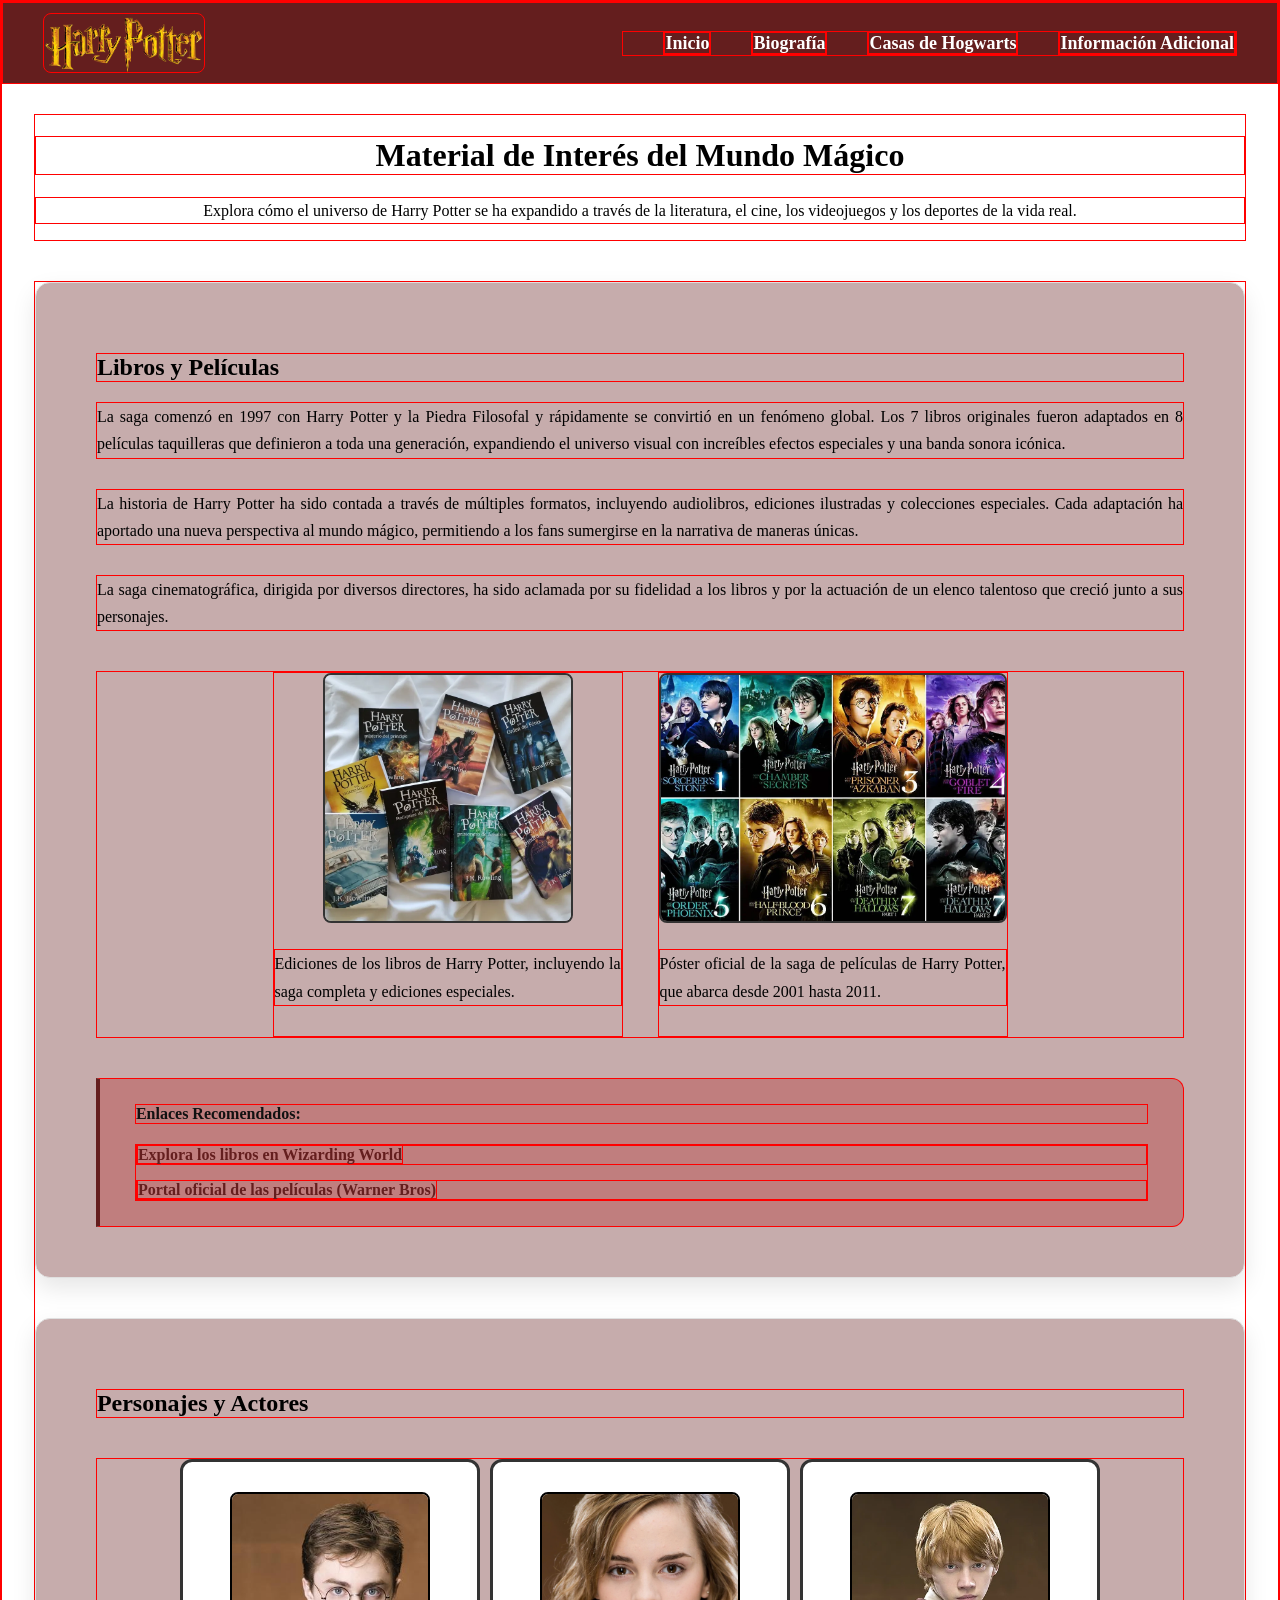
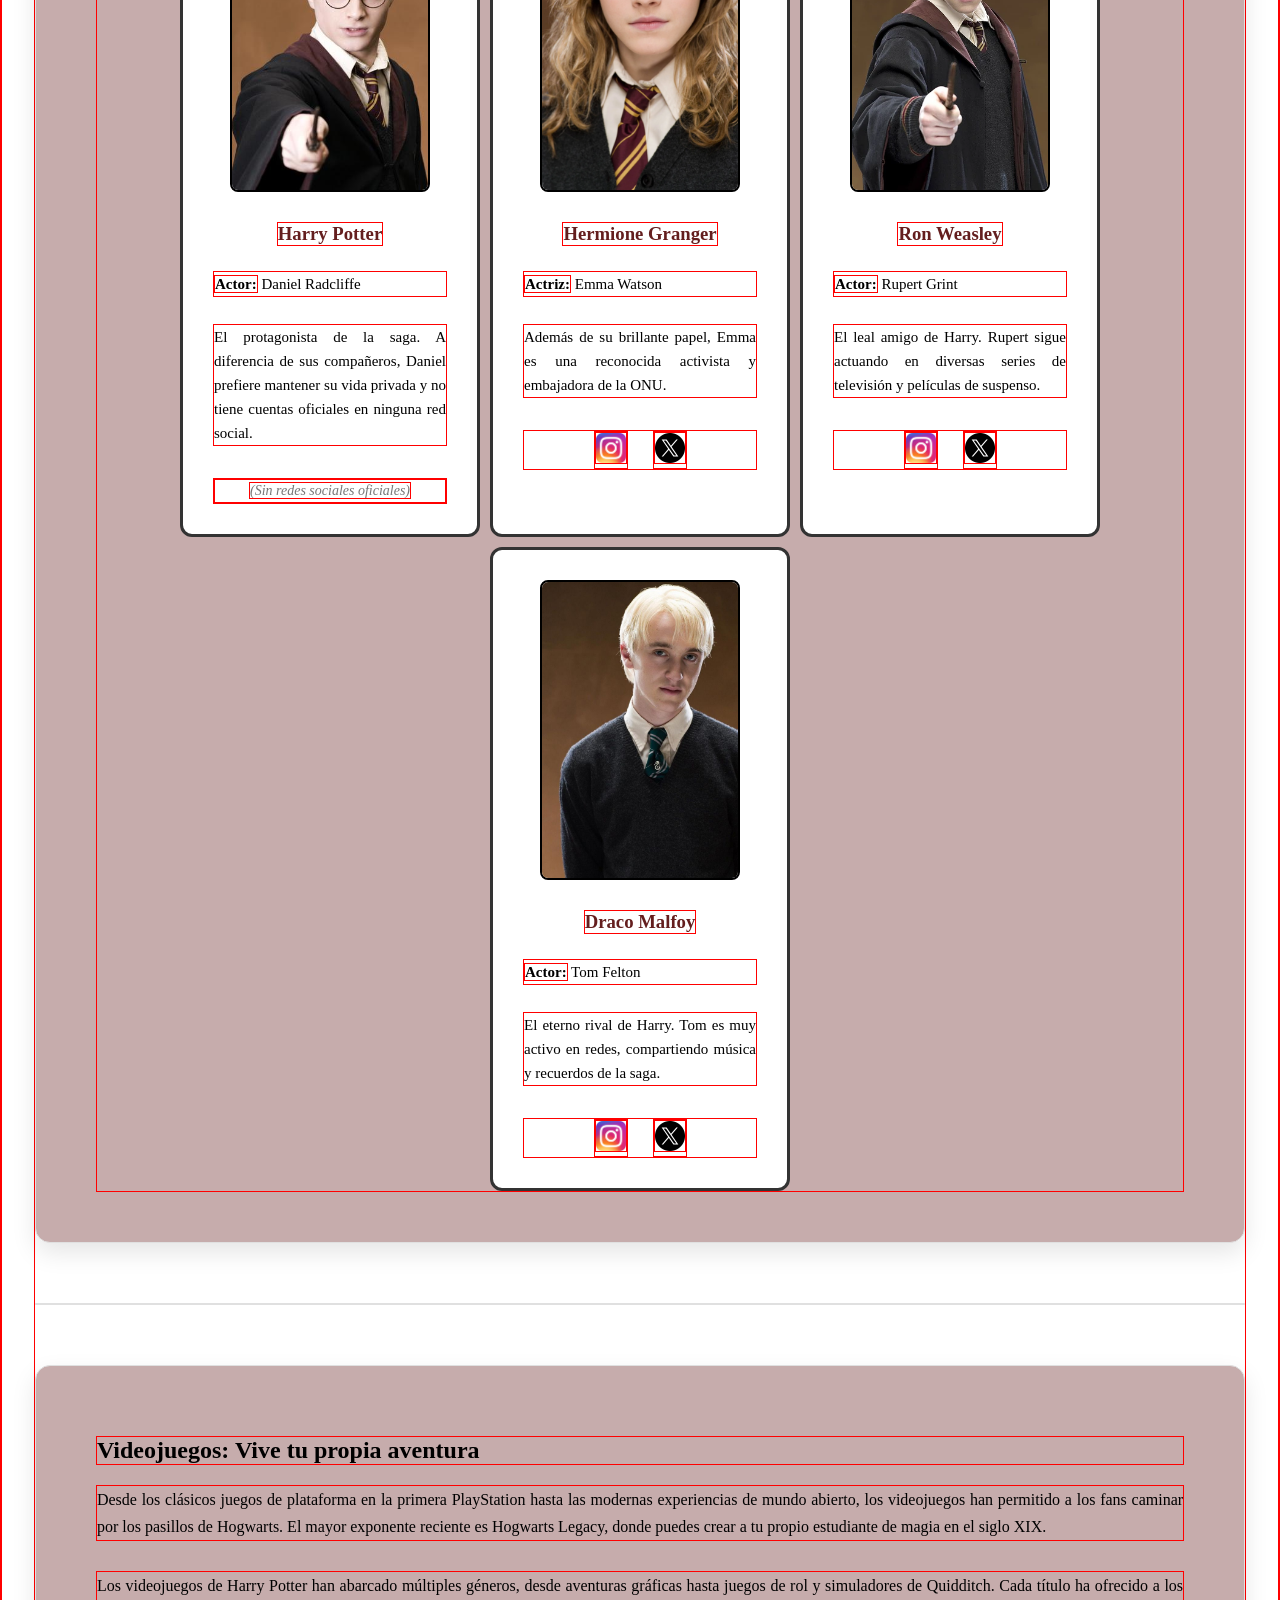
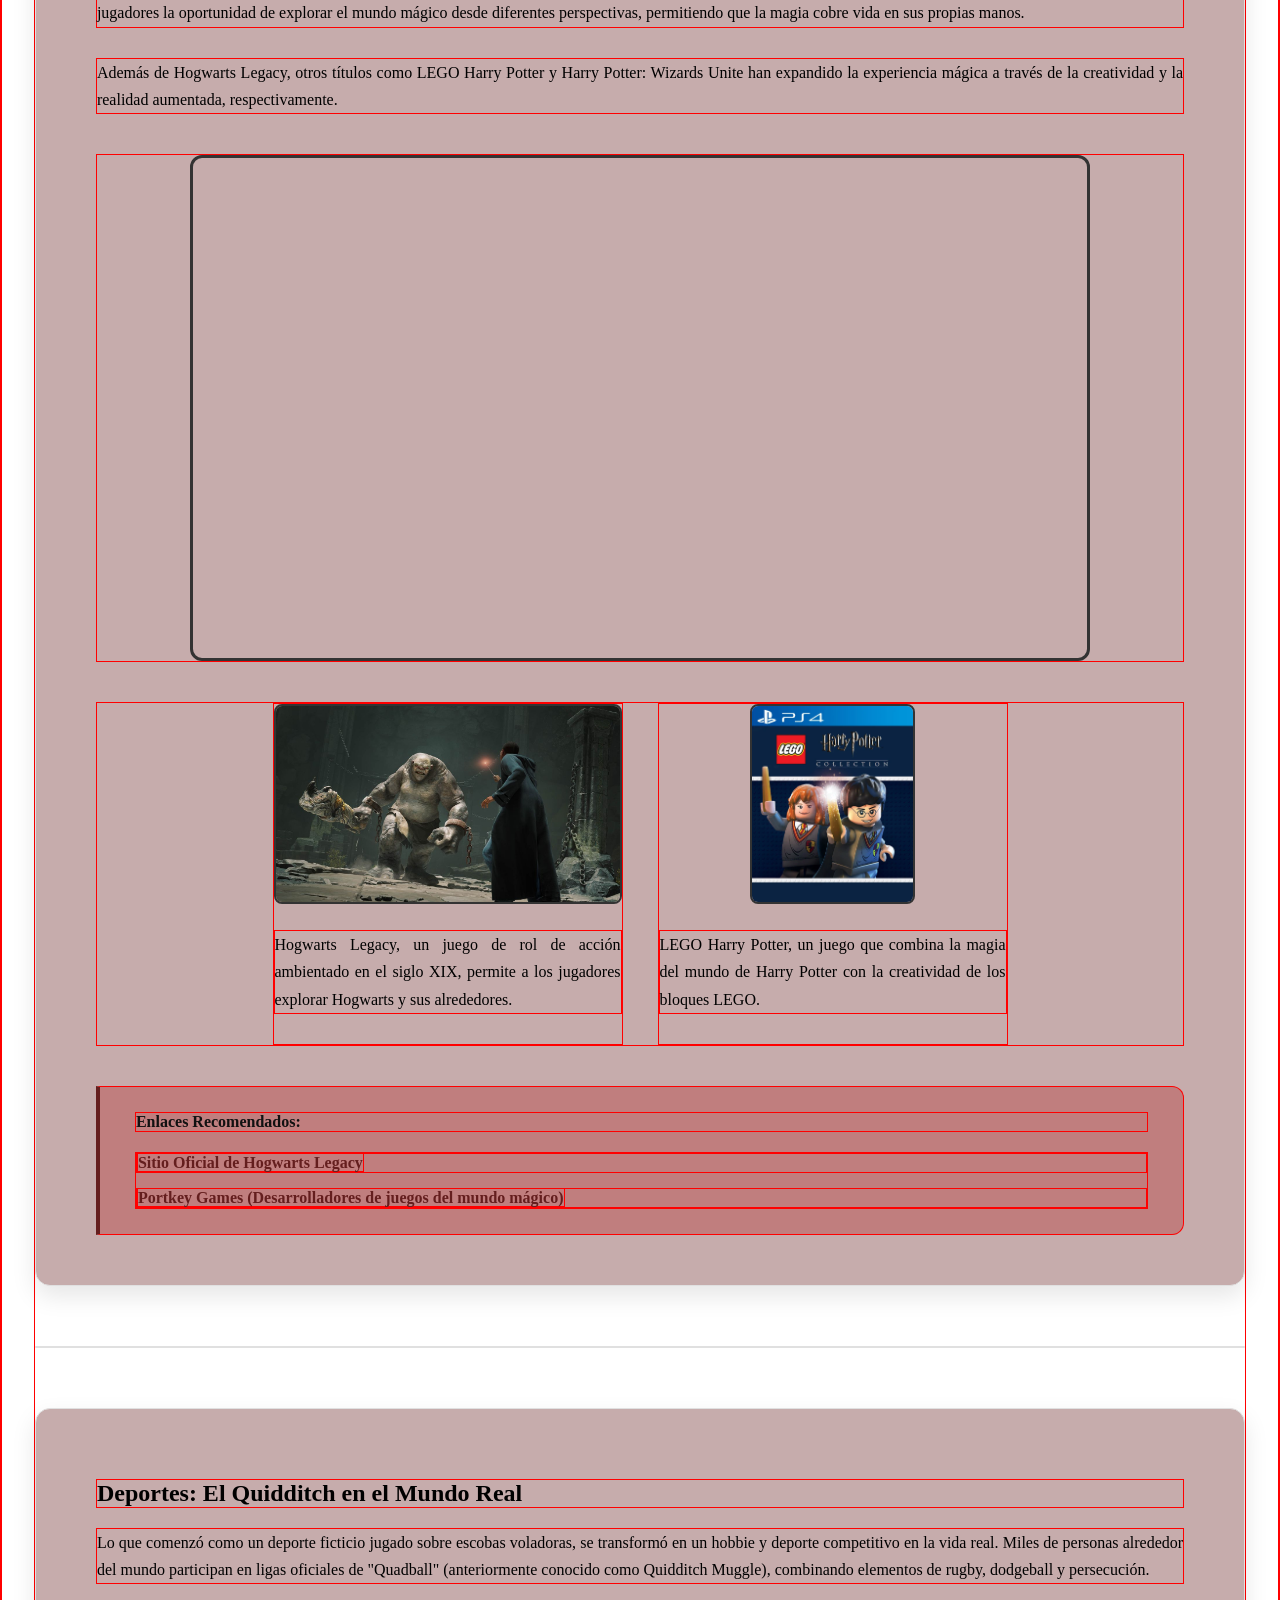
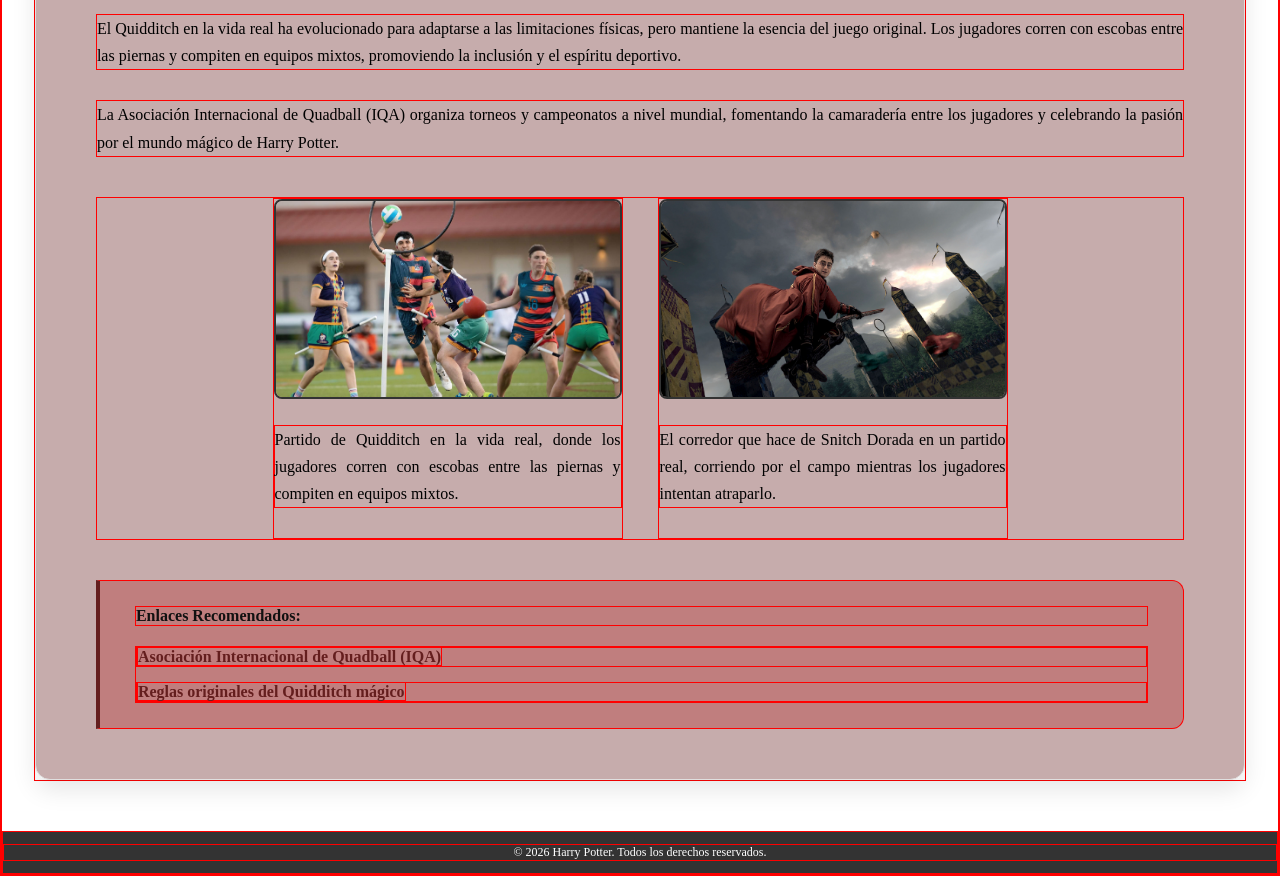
==== html/additional-information.html @ a0ee5189 "first commit" ====
<!DOCTYPE html>
<html lang="es">

<head>
    <meta charset="UTF-8">
    <meta name="viewport" content="width=device-width, initial-scale=1.0">
    <link rel="stylesheet" href="../styles/additional-information-style.css">
    <link rel="stylesheet" href="../styles/general-style.css">
    <title>Información Adicional - Harry Potter</title>
</head>

<body>
    <!-- NAVBAR -->
    <nav class="nav-bar">
        <img id="hplogo" src="../images/logo.png" height="50" alt="Logo de Harry Potter">
        <ul>
            <li><a href="index.html">Inicio</a></li>
            <li><a href="biography.html">Biografía</a></li>
            <li><a href="houses.html">Casas de Hogwarts</a></li>
            <li><a href="additional-information.html">Información Adicional</a></li>
        </ul>
    </nav>

    <header class="page-header">
        <h1>Material de Interés del Mundo Mágico</h1>
        <p>Explora cómo el universo de Harry Potter se ha expandido a través de la literatura, el cine, los videojuegos
            y los deportes de la vida real.</p>
    </header>

    <main class="interest-container">

        <section class="interest-category">
            <h2>Libros y Películas</h2>
            <p>
                La saga comenzó en 1997 con Harry Potter y la Piedra Filosofal y rápidamente se convirtió en un fenómeno
                global.
                Los 7 libros originales fueron adaptados en 8 películas taquilleras que definieron a toda una
                generación, expandiendo el
                universo visual con increíbles efectos especiales y una banda sonora icónica.
            </p>
            <p>
                La historia de Harry Potter ha sido contada a través de múltiples formatos, incluyendo audiolibros,
                ediciones ilustradas y colecciones especiales.
                Cada adaptación ha aportado una nueva perspectiva al mundo mágico, permitiendo a los fans sumergirse en
                la narrativa de maneras únicas.
            </p>
            <p>
                La saga cinematográfica, dirigida por diversos directores, ha sido aclamada por su fidelidad a los
                libros y por la actuación de un elenco talentoso que creció junto a sus personajes.
            </p>

            <div class="gallery">
                <div class="gallery-item">
                    <img src="../images/hp-sage.png" height="250" alt="Colección completa de los libros de Harry Potter">
                    <p>Ediciones de los libros de Harry Potter, incluyendo la saga completa y ediciones especiales.</p>
                </div>
                <div class="gallery-item">
                    <img src="../images/hp-movies.png" height="250" alt="Póster oficial de la saga de películas">
                    <p>Póster oficial de la saga de películas de Harry Potter, que abarca desde 2001 hasta 2011.</p>
                </div>
            </div>

            <div class="links-box">
                <h4>Enlaces Recomendados:</h4>
                <ul>
                    <li><a href="https://www.wizardingworld.com/discover/books" target="_blank">Explora los libros en
                            Wizarding World</a></li>
                    <li><a href="https://www.warnerbros.lat/coleccion/harry-potter" target="_blank">Portal oficial de
                            las películas (Warner Bros)</a></li>
                </ul>
            </div>
        </section>

        <section class="actors-category">
            <h2>Personajes y Actores</h2>
            <div class="characters-container">

                <article class="character-card">
                    <img src="../images/harry-potter.png" height="200" alt="Daniel Radcliffe como Harry"
                        class="profile-img">
                    <h3>Harry Potter</h3>
                    <p><strong>Actor:</strong> Daniel Radcliffe</p>
                    <p>El protagonista de la saga. A diferencia de sus compañeros, Daniel prefiere mantener su vida
                        privada y no tiene cuentas oficiales en ninguna red social.</p>
                    <div class="social-links">
                        <p><em>(Sin redes sociales oficiales)</em></p>
                    </div>
                </article>

                <article class="character-card">
                    <img src="../images/hermione-granger.png" height="200" alt="Emma Watson como Hermione"
                        class="profile-img">
                    <h3>Hermione Granger</h3>
                    <p><strong>Actriz:</strong> Emma Watson</p>
                    <p>Además de su brillante papel, Emma es una reconocida activista y embajadora de la ONU.</p>
                    <div class="social-links">
                        <a href="https://www.instagram.com/emmawatson/" target="_blank"
                            title="Instagram de Emma Watson">
                            <img src="../images/instagram-icon.png" alt="Instagram" class="social-icon">
                        </a>
                        <a href="https://x.com/EmmaWatson" target="_blank" title="X de Emma Watson">
                            <img src="../images/x-icon.png" alt="X" class="social-icon">
                        </a>
                    </div>
                </article>

                <article class="character-card">
                    <img src="../images/ron-weasley.png" height="200" alt="Rupert Grint como Ron" class="profile-img">
                    <h3>Ron Weasley</h3>
                    <p><strong>Actor:</strong> Rupert Grint</p>
                    <p>El leal amigo de Harry. Rupert sigue actuando en diversas series de televisión y películas de
                        suspenso.</p>
                    <div class="social-links">
                        <a href="https://www.instagram.com/rupertgrint/" target="_blank"
                            title="Instagram de Rupert Grint">
                            <img src="../images/instagram-icon.png" alt="Instagram" class="social-icon">
                        </a>
                        <a href="https://x.com/Rup__Grint" target="_blank" title="X de Rupert Grint">
                            <img src="../images/x-icon.png" alt="X" class="social-icon">
                        </a>
                    </div>
                </article>

                <article class="character-card">
                    <img src="../images/draco-malfoy.png" height="200" alt="Tom Felton como Draco" class="profile-img">
                    <h3>Draco Malfoy</h3>
                    <p><strong>Actor:</strong> Tom Felton</p>
                    <p>El eterno rival de Harry. Tom es muy activo en redes, compartiendo música y recuerdos de la saga.
                    </p>
                    <div class="social-links">
                        <a href="https://www.instagram.com/t22felton/" target="_blank" title="Instagram de Tom Felton">
                            <img src="../images/instagram-icon.png" alt="Instagram" class="social-icon">
                        </a>
                        <a href="https://x.com/TomFelton" target="_blank" title="X de Tom Felton">
                            <img src="../images/x-icon.png" alt="X" class="social-icon">
                        </a>
                    </div>
                </article>
            </div>
        </section>

        <hr>
        <section class="interest-category">
            <h2>Videojuegos: Vive tu propia aventura</h2>
            <p>
                Desde los clásicos juegos de plataforma en la primera PlayStation hasta las modernas experiencias de
                mundo abierto,
                los videojuegos han permitido a los fans caminar por los pasillos de Hogwarts. El mayor exponente
                reciente es
                Hogwarts Legacy, donde puedes crear a tu propio estudiante de magia en el siglo XIX.
            </p>
            <p>
                Los videojuegos de Harry Potter han abarcado múltiples géneros, desde aventuras gráficas hasta juegos de
                rol y simuladores de Quidditch. Cada título ha ofrecido a los jugadores la oportunidad de explorar el
                mundo mágico desde diferentes perspectivas, permitiendo que la magia cobre vida en sus propias manos.

            </p>
            <p>
                Además de Hogwarts Legacy, otros títulos como LEGO Harry Potter y Harry Potter: Wizards Unite han
                expandido la experiencia mágica a través de la creatividad y la realidad aumentada, respectivamente.
            </p>

            <div class="video-wrapper">
                <iframe width="600" height="337" src="https://www.youtube.com/embed/1O6Qstncpnc"
                    title="Hogwarts Legacy - Tráiler Oficial" frameborder="0"
                    allow="accelerometer; autoplay; clipboard-write; encrypted-media; gyroscope; picture-in-picture"
                    allowfullscreen></iframe>
            </div>

            <div class="gallery">
                <div class="gallery-item">
                    <img src="../images/hogwarts-legacy.png" height="200"
                        alt="Captura de pantalla del gameplay de Hogwarts Legacy">
                    <p>Hogwarts Legacy, un juego de rol de acción ambientado en el siglo XIX, permite a los jugadores
                        explorar Hogwarts y sus alrededores.</p>
                </div>
                <div class="gallery-item">
                    <img src="../images/lego-harry-potter.png" height="200" alt="Portada del videojuego LEGO Harry Potter">
                    <p>LEGO Harry Potter, un juego que combina la magia del mundo de Harry Potter con la creatividad de los
                        bloques LEGO.</p>
                </div>
            </div>

            <div class="links-box">
                <h4>Enlaces Recomendados:</h4>
                <ul>
                    <li><a href="https://hogwartslegacy.games.wb.com/es-es" target="_blank">Sitio Oficial de Hogwarts
                            Legacy</a></li>
                    <li><a href="https://portkeygames.com/" target="_blank">Portkey Games (Desarrolladores de juegos del
                            mundo mágico)</a></li>
                </ul>
            </div>
        </section>
        <hr>

        <section class="interest-category">
            <h2>Deportes: El Quidditch en el Mundo Real</h2>
            <p>
                Lo que comenzó como un deporte ficticio jugado sobre escobas voladoras, se transformó en un hobbie y
                deporte
                competitivo en la vida real. Miles de personas alrededor del mundo participan en ligas oficiales de
                "Quadball"
                (anteriormente conocido como Quidditch Muggle), combinando elementos de rugby, dodgeball y persecución.
            </p>
            <p>
                El Quidditch en la vida real ha evolucionado para adaptarse a las limitaciones físicas, pero mantiene la
                esencia del juego original. Los jugadores corren con escobas entre las piernas y compiten en equipos
                mixtos,
                promoviendo la inclusión y el espíritu deportivo.

            </p>
            <p>
                La Asociación Internacional de Quadball (IQA) organiza torneos y campeonatos a nivel mundial, fomentando
                la
                camaradería entre los jugadores y celebrando la pasión por el mundo mágico de Harry Potter.
            </p>
            <div class="gallery">
                <div class="gallery-item">
                    <img src="../images/quadball.png" height="200"
                        alt="Jugadores universitarios jugando Quidditch en la vida real">
                    <p>Partido de Quidditch en la vida real, donde los jugadores corren con escobas entre las piernas y
                        compiten en equipos mixtos.</p>
                </div>
                <div class="gallery-item">
                    <img src="../images/real-quidditch.png" height="200"
                        alt="El corredor que hace de Snitch Dorada en un partido real">
                    <p>El corredor que hace de Snitch Dorada en un partido real, corriendo por el campo mientras los
                        jugadores intentan atraparlo.</p>
                </div>
            </div>

            <div class="links-box">
                <h4>Enlaces Recomendados:</h4>
                <ul>
                    <li><a href="https://iqasport.org/" target="_blank">Asociación Internacional de Quadball (IQA)</a>
                    </li>
                    <li><a href="https://harrypotter.fandom.com/es/wiki/Quidditch" target="_blank">Reglas originales del
                            Quidditch mágico</a></li>
                </ul>
            </div>
        </section>

    </main>

    <footer class="footer">
        <p>© 2026 Harry Potter. Todos los derechos reservados.</p>
    </footer>

</body>

</html>
---- styles/additional-information-style.css ----
.page-header {
    width: 95%; 
    margin: 30px auto 40px auto;
    text-align: center;
}

.page-header p {
    line-height: 1.6;
    margin-top: 15px;
}

.interest-container {
    width: 95%; 
    margin: 0 auto 50px auto;
    display: flex;
    flex-direction: column;
    gap: 40px; 
}

.interest-category,
.actors-category {
    background-color: #641e1e5e;
    border: 1px solid #e0e0e0;
    border-radius: 15px;
    box-shadow: 0 10px 25px rgba(0, 0, 0, 0.1);
    padding: 50px 60px; 
}

.interest-category p,
.actors-category > p {
    text-align: justify;
    line-height: 1.7;
    margin-bottom: 30px;
}


.gallery {
    display: flex;
    flex-direction: row;
    justify-content: center;
    align-items: center;
    flex-wrap: wrap; 
    gap: 35px;
    margin: 40px 0;
}

.gallery img {
    border-radius: 8px;
    border: 2px solid #333;
    object-fit: cover;
    max-width: 100%; 
}

.gallery-item {
    display: flex;
    flex-direction: column;
    align-items: center;
    max-width: 350px;
    text-align: center;
}

.gallery-item img {
    margin-bottom: 10px;
}

.video-wrapper {
    display: flex;
    justify-content: center;
    margin: 40px 0;
}

.video-wrapper iframe {
    border-radius: 12px;
    border: 3px solid #333;
    width: 100%;
    max-width: 900px; 
    height: auto;
    aspect-ratio: 16 / 9;
}

.links-box {
    background-color: #b1000344;
    border-left: 4px solid #641e1e;
    padding: 25px 35px; 
    border-radius: 0 12px 12px 0;
    margin-top: 40px;
}

.links-box h4 {
    margin-top: 0;
    margin-bottom: 20px;
    color: #111;

}

.links-box ul {
    list-style: none;
    padding: 0;
    margin: 0;
    display: flex;
    flex-direction: column;
    gap: 15px;
}

.links-box li a {
    text-decoration: none;
    color: #641e1e;
    font-weight: bold;
    transition: color 0.3s ease;
}

.links-box li a:hover {
    color: #f1c40f;
}


.characters-container {
    display: flex;
    justify-content: center;
    flex-wrap: wrap;
    gap: 10px; 
    margin-top: 40px;
}

.character-card {
    background-color: #ffffff;
    border: 3px solid #333; 
    border-radius: 12px;
    padding: 30px;
    width: 300px;
    display: flex;
    flex-direction: column;
    align-items: center;
}

.profile-img {
    border-radius: 8px;
    border: 2px solid black;
    margin-bottom: 20px;
    object-fit: cover;
    width: 100%;
    max-width: 200px;
    height: 300px;
    object-position: center top;
}

.character-card h3 {
    margin: 10px 0;
    color: #641e1e;
    text-align: center;
}

.character-card p {
    font-size: 15px;
    text-align: justify;
    line-height: 1.6;
    width: 100%;
    margin-bottom: 12px;
}

.social-links {
    margin-top: 20px;
    display: flex;
    justify-content: center;
    align-items: center;
    gap: 25px;
    width: 100%;
}

.social-links a {
    color: #333;
    transition: transform 0.2s, color 0.2s;
}

.social-links a:hover {
    color: #d3a625;
}

.social-links p {
    color: #777;
    font-size: 14px;
    text-align: center;
    margin: 0;
}


.social-icon {
    width: 32px;     
    height: 32px;  
    object-fit: contain;
}

main hr {
    border: none;
    height: 2px;
    background-color: #e0e0e0;
    margin: 20px 0;
    border-radius: 2px;
}
---- styles/general-style.css ----
* {
  border: 1px solid red;
  box-sizing: border-box;
}

body {
  /*CAMBIAR FUENTEEE */
  margin: 0;
  min-height: 100vh;
  display: flex;
  flex-direction: column;
}

#hplogo {
  margin-right: 10px;
  border-radius: 8px;
  float: left;
  height: 60px;
}

#biography-text {
  text-align: center;
  overflow: hidden;
}

.nav-bar {
  background-color: #641e1e;
  display: flex;
  justify-content: space-between;
  align-items: center;
  padding: 10px 40px;
  flex-direction: row;
  position: sticky;
}

.nav-bar ul {
  display: flex;
  justify-content: center;
  gap: 40px;
  list-style: none;
}

.nav-bar ul li a {
  color: white;
  text-decoration: none;
  font-size: 18px;
  font-weight: bold;
}

.nav-bar ul li a:hover {
  color: #f1c40f;
  font-size: 20px;
}


.footer {
    font-size: 12px;
    background-color: #333;
    color: white;
    text-align: center;
    width: 100%;
    margin-top: auto; 
}
.footer {
    font-size: 12px;
    background-color: #333;
    color: white;
    text-align: center;
    width: 100%;
    margin-top: auto; 
}
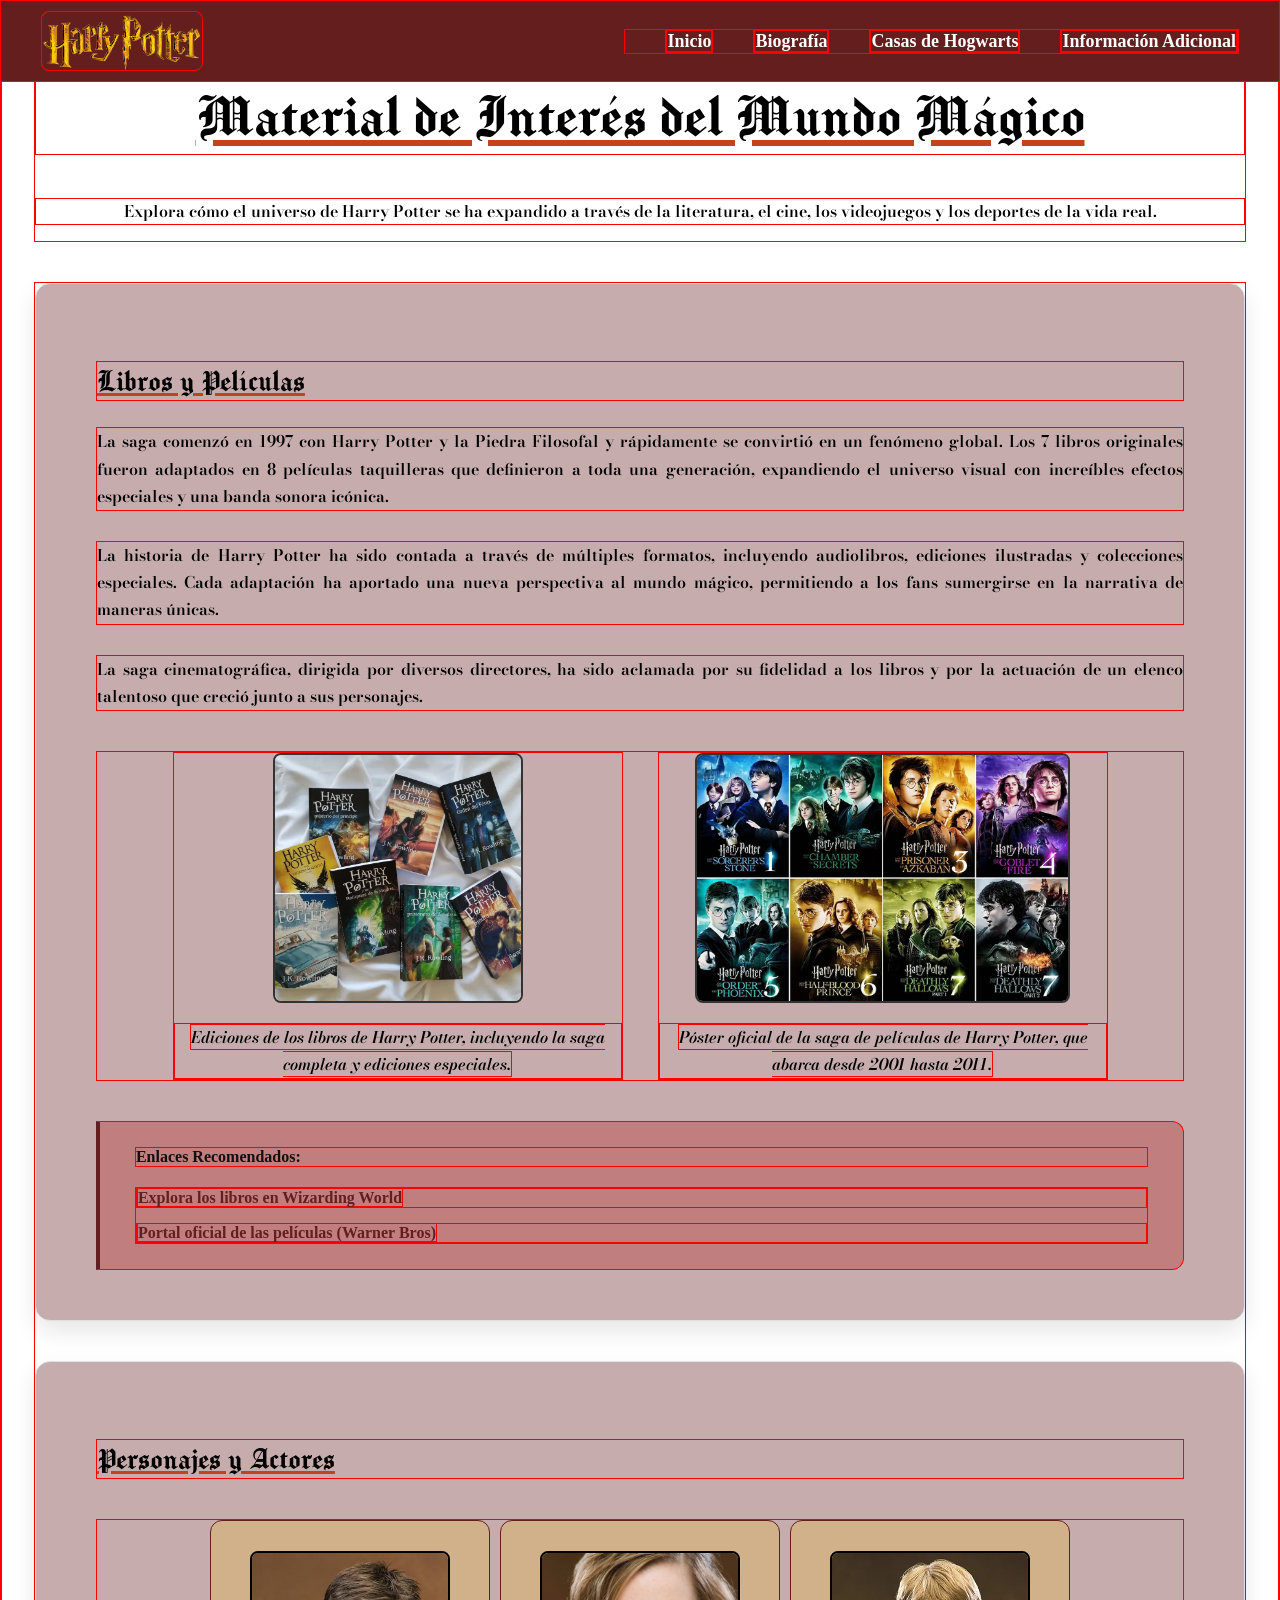
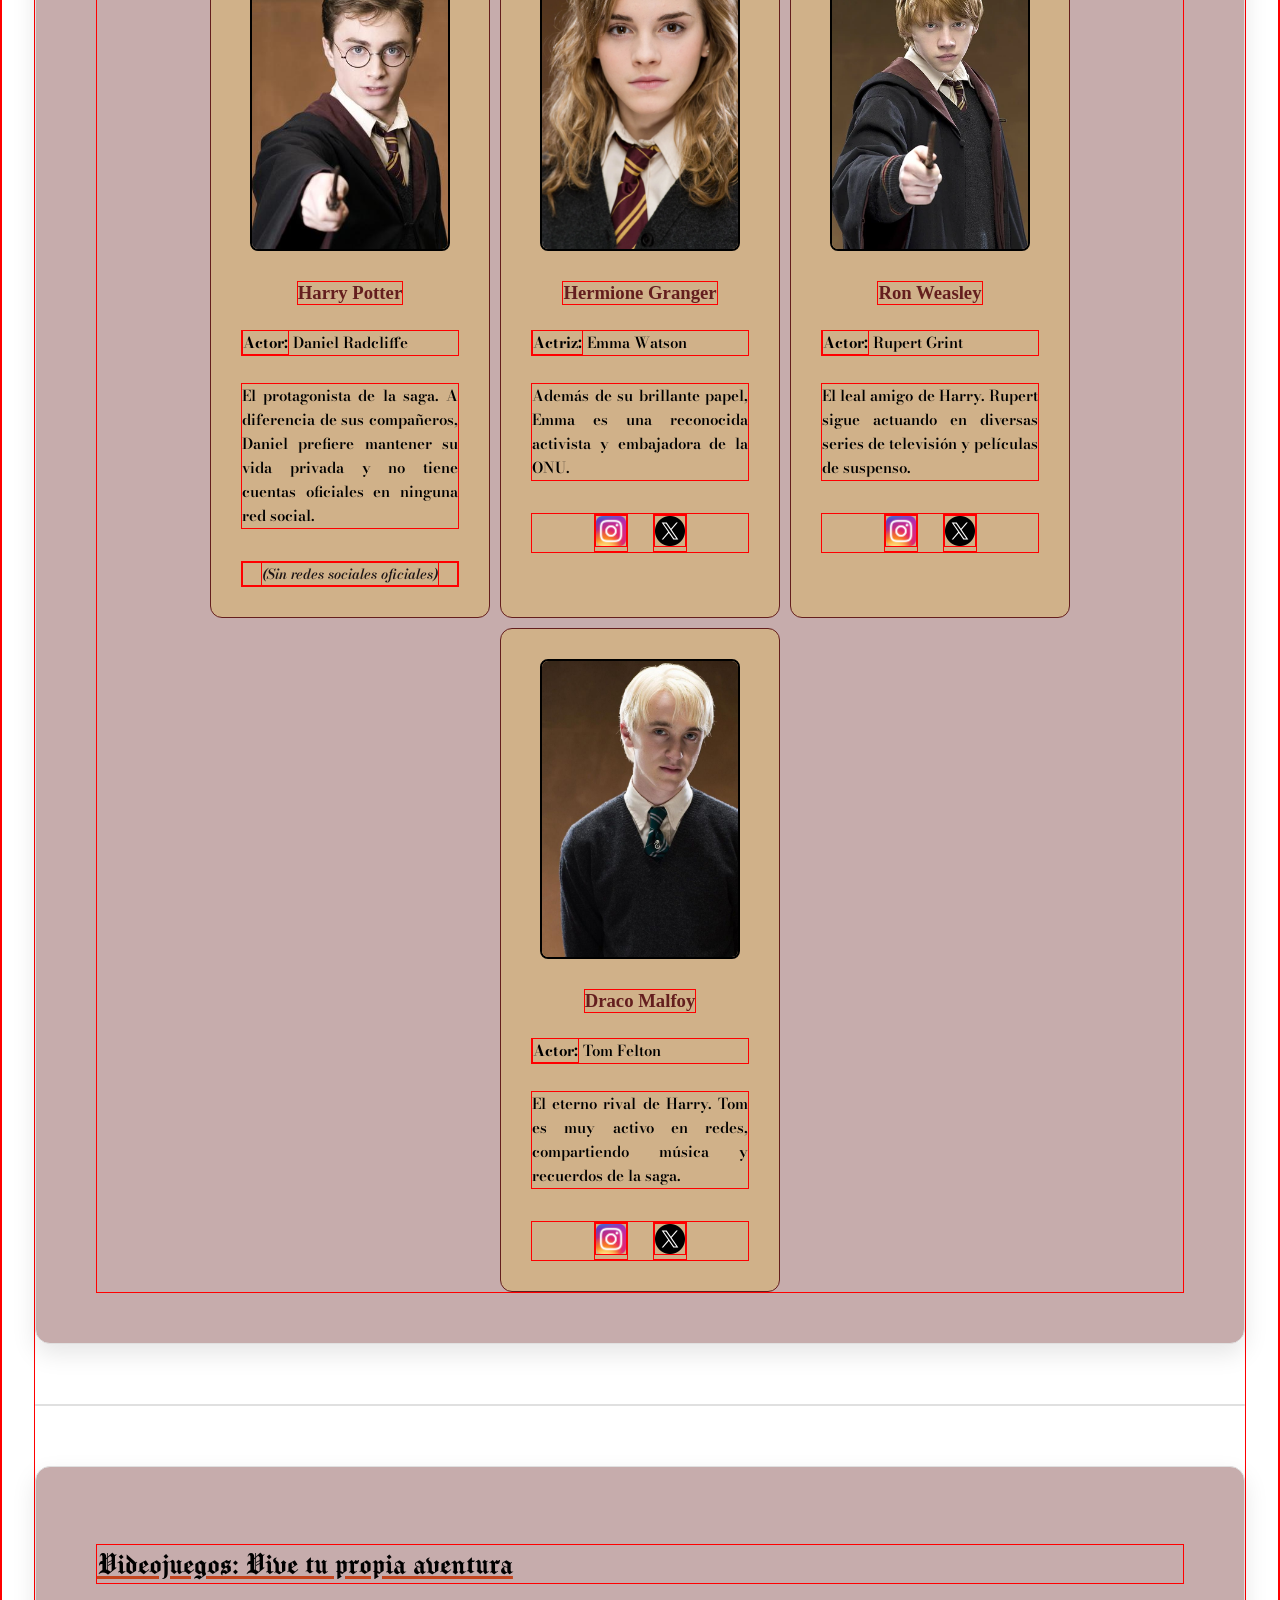
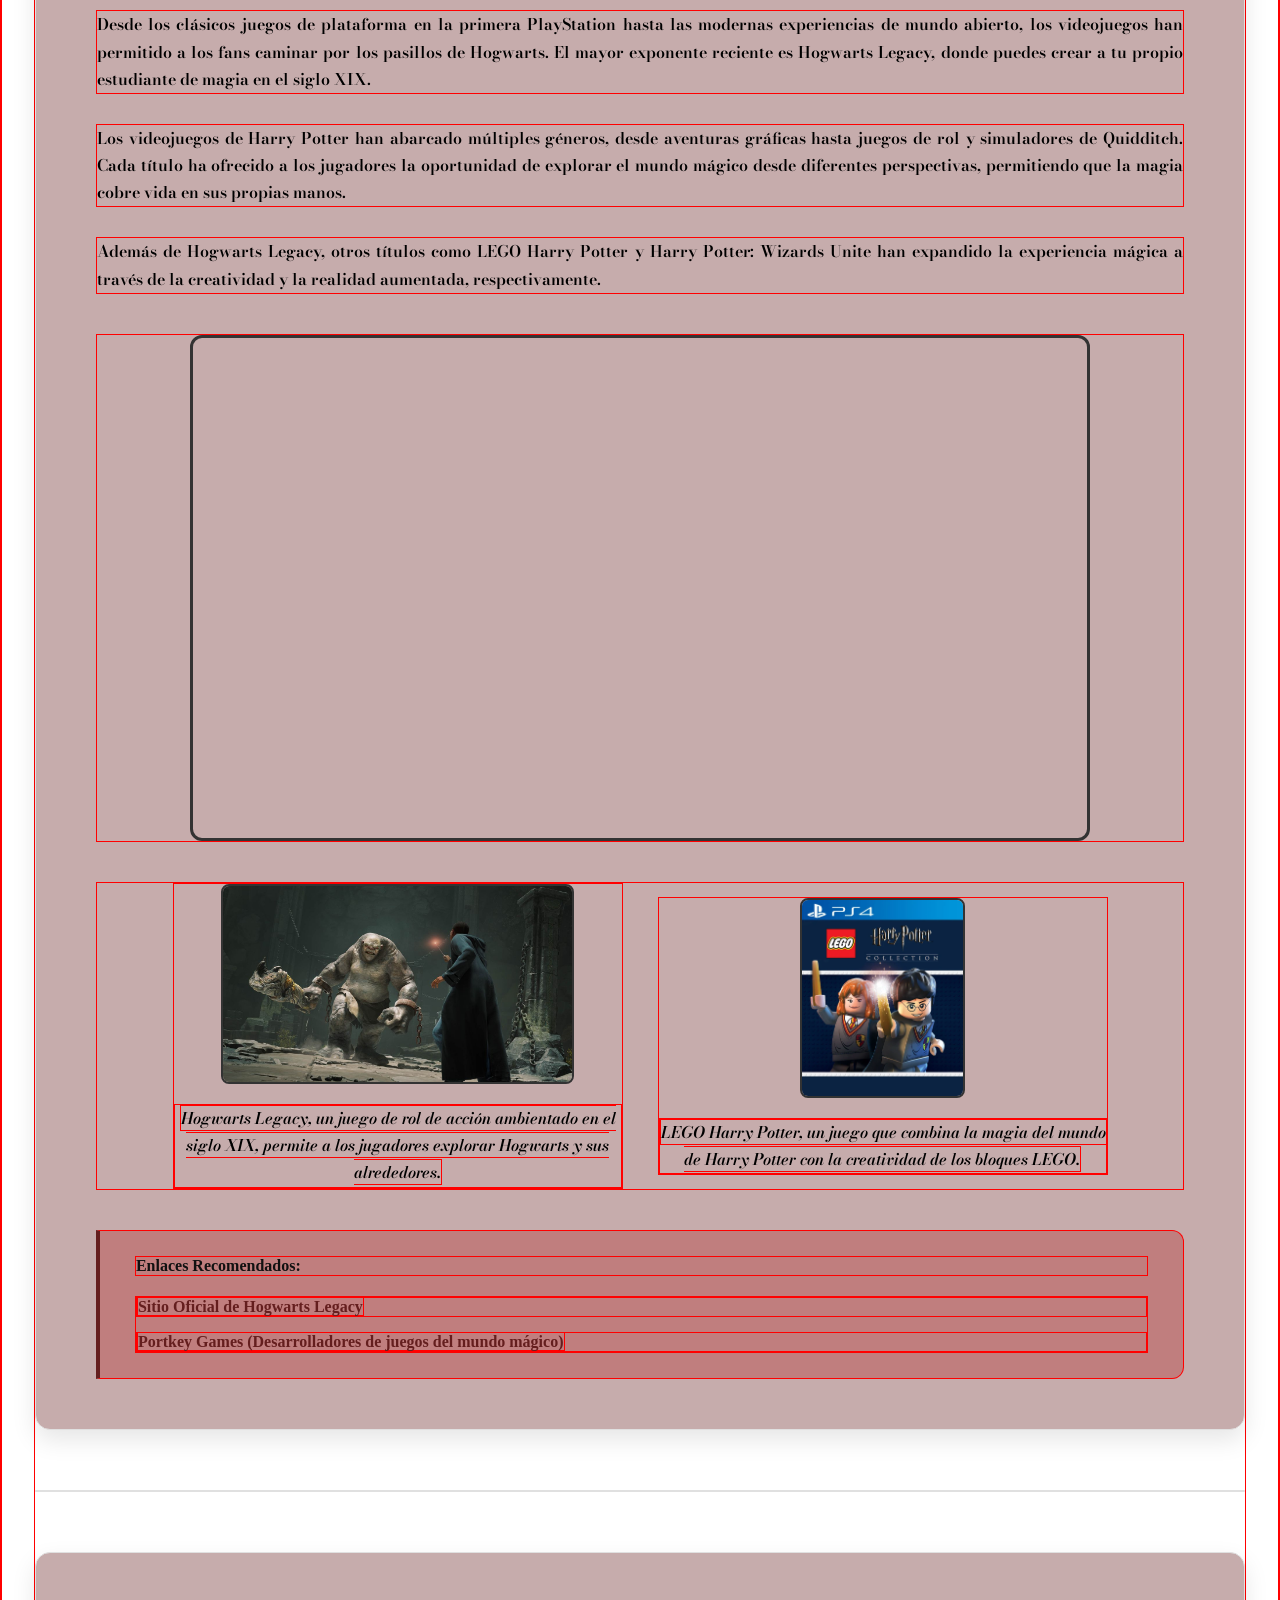
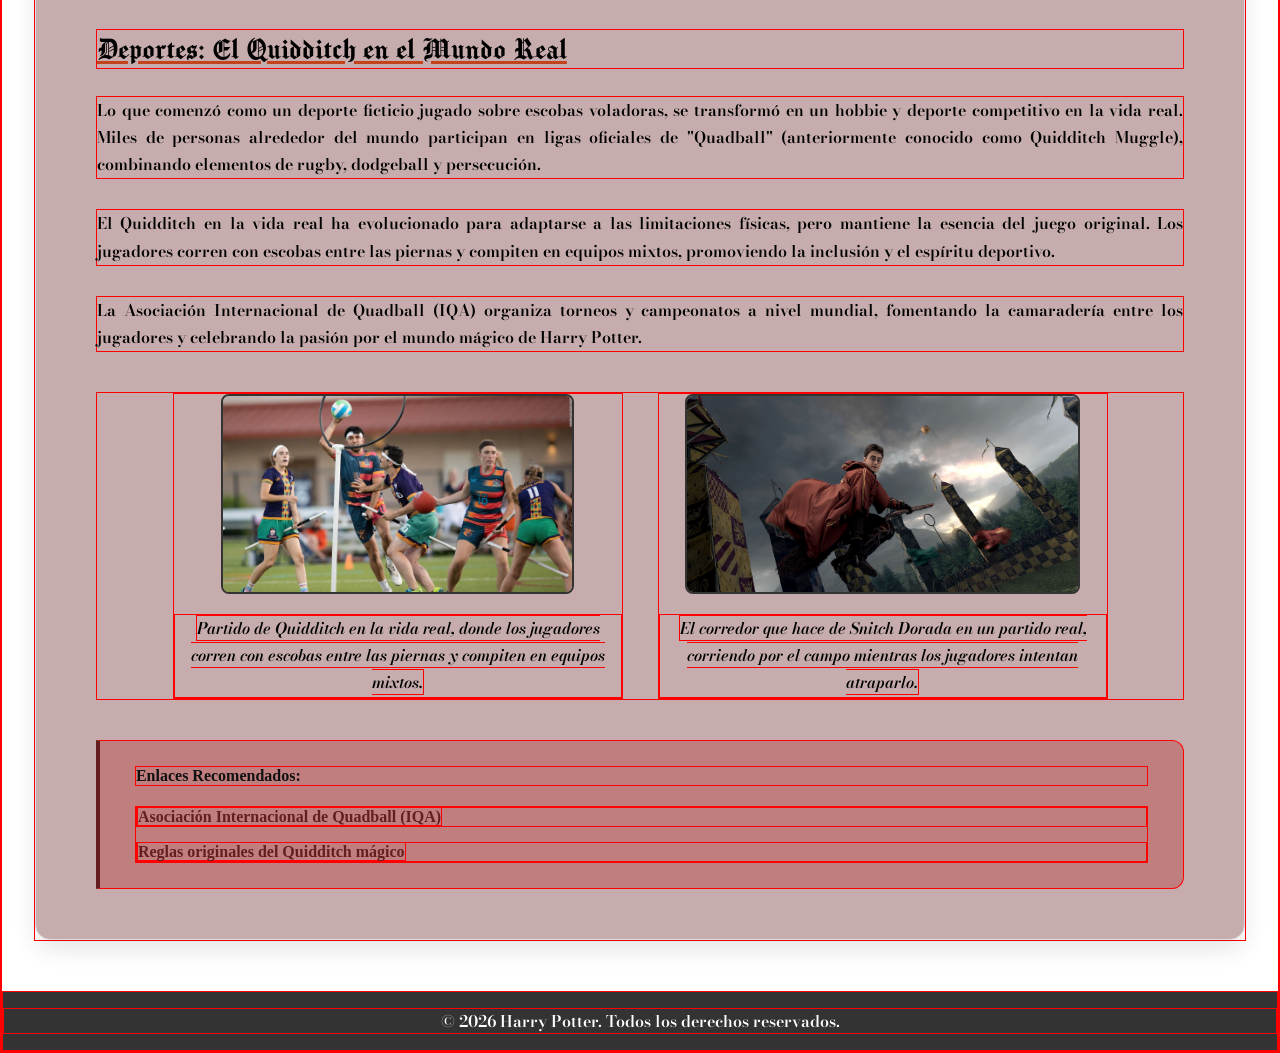
==== commit 74579017: "secon commit" ====
--- a/html/additional-information.html
+++ b/html/additional-information.html
@@ -4,6 +4,12 @@
 <head>
     <meta charset="UTF-8">
     <meta name="viewport" content="width=device-width, initial-scale=1.0">
+    <link rel="preconnect" href="https://fonts.googleapis.com">
+<link rel="preconnect" href="https://fonts.gstatic.com" crossorigin>
+<link href="https://fonts.googleapis.com/css2?family=Manufacturing+Consent&display=swap" rel="stylesheet">
+<link rel="preconnect" href="https://fonts.googleapis.com">
+<link rel="preconnect" href="https://fonts.gstatic.com" crossorigin>
+<link href="https://fonts.googleapis.com/css2?family=Bodoni+Moda:ital,opsz,wght@0,6..96,400..900;1,6..96,400..900&display=swap" rel="stylesheet">
     <link rel="stylesheet" href="../styles/additional-information-style.css">
     <link rel="stylesheet" href="../styles/general-style.css">
     <title>Información Adicional - Harry Potter</title>
@@ -52,11 +58,11 @@
             <div class="gallery">
                 <div class="gallery-item">
                     <img src="../images/hp-sage.png" height="250" alt="Colección completa de los libros de Harry Potter">
-                    <p>Ediciones de los libros de Harry Potter, incluyendo la saga completa y ediciones especiales.</p>
+                    <p><em>Ediciones de los libros de Harry Potter, incluyendo la saga completa y ediciones especiales.</em></p>
                 </div>
                 <div class="gallery-item">
                     <img src="../images/hp-movies.png" height="250" alt="Póster oficial de la saga de películas">
-                    <p>Póster oficial de la saga de películas de Harry Potter, que abarca desde 2001 hasta 2011.</p>
+                    <p><em>Póster oficial de la saga de películas de Harry Potter, que abarca desde 2001 hasta 2011.</em></p>
                 </div>
             </div>
 
@@ -171,13 +177,13 @@
                 <div class="gallery-item">
                     <img src="../images/hogwarts-legacy.png" height="200"
                         alt="Captura de pantalla del gameplay de Hogwarts Legacy">
-                    <p>Hogwarts Legacy, un juego de rol de acción ambientado en el siglo XIX, permite a los jugadores
-                        explorar Hogwarts y sus alrededores.</p>
+                    <p><em>Hogwarts Legacy, un juego de rol de acción ambientado en el siglo XIX, permite a los jugadores
+                        explorar Hogwarts y sus alrededores.</em></p>
                 </div>
                 <div class="gallery-item">
                     <img src="../images/lego-harry-potter.png" height="200" alt="Portada del videojuego LEGO Harry Potter">
-                    <p>LEGO Harry Potter, un juego que combina la magia del mundo de Harry Potter con la creatividad de los
-                        bloques LEGO.</p>
+                    <p><em>LEGO Harry Potter, un juego que combina la magia del mundo de Harry Potter con la creatividad de los
+                        bloques LEGO.</em></p>
                 </div>
             </div>
 
@@ -218,14 +224,14 @@
                 <div class="gallery-item">
                     <img src="../images/quadball.png" height="200"
                         alt="Jugadores universitarios jugando Quidditch en la vida real">
-                    <p>Partido de Quidditch en la vida real, donde los jugadores corren con escobas entre las piernas y
-                        compiten en equipos mixtos.</p>
+                    <p><em>Partido de Quidditch en la vida real, donde los jugadores corren con escobas entre las piernas y
+                        compiten en equipos mixtos.</em></p>
                 </div>
                 <div class="gallery-item">
                     <img src="../images/real-quidditch.png" height="200"
                         alt="El corredor que hace de Snitch Dorada en un partido real">
-                    <p>El corredor que hace de Snitch Dorada en un partido real, corriendo por el campo mientras los
-                        jugadores intentan atraparlo.</p>
+                    <p><em>El corredor que hace de Snitch Dorada en un partido real, corriendo por el campo mientras los
+                        jugadores intentan atraparlo.</em> </p></div>
                 </div>
             </div>
 
--- a/styles/additional-information-style.css
+++ b/styles/additional-information-style.css
@@ -55,8 +55,14 @@
     display: flex;
     flex-direction: column;
     align-items: center;
-    max-width: 350px;
-    text-align: center;
+    max-width: 450px;
+    text-align: center;   
+}
+
+.gallery-item p {
+    width: 100%;
+    text-align: center;
+    margin: 10px 0 0;
 }
 
 .gallery-item img {
@@ -123,11 +129,11 @@
 }
 
 .character-card {
-    background-color: #ffffff;
-    border: 3px solid #333; 
+    background-color: #f1c40f38;
+    border: 1px solid #641e1e; 
     border-radius: 12px;
     padding: 30px;
-    width: 300px;
+    width: 280px;
     display: flex;
     flex-direction: column;
     align-items: center;
@@ -168,8 +174,7 @@
 }
 
 .social-links a {
-    color: #333;
-    transition: transform 0.2s, color 0.2s;
+    color: #1d1818;
 }
 
 .social-links a:hover {
@@ -177,12 +182,11 @@
 }
 
 .social-links p {
-    color: #777;
+    color: #1d1515;
     font-size: 14px;
     text-align: center;
     margin: 0;
 }
-
 
 .social-icon {
     width: 32px;     
--- a/styles/general-style.css
+++ b/styles/general-style.css
@@ -3,8 +3,32 @@
   box-sizing: border-box;
 }
 
+* h1,
+h2 {
+  text-decoration: underline;
+  text-decoration-color: #c3431c;
+  font-family: "Manufacturing Consent", system-ui;
+  font-weight: 400;
+  font-style: normal;
+}
+
+* h1 {
+  font-size: 4rem;
+}
+
+* h2 {
+  font-size: 2rem;
+}
+
+* p {
+  font-family: "Bodoni Moda", serif;
+  font-weight: 600;
+  font-style: normal;
+  font-size: 1rem;
+}
+
 body {
-  /*CAMBIAR FUENTEEE */
+
   margin: 0;
   min-height: 100vh;
   display: flex;
@@ -30,7 +54,12 @@
   align-items: center;
   padding: 10px 40px;
   flex-direction: row;
-  position: sticky;
+  /* STATIC NAVBAR */
+  position: fixed;
+  top: 0;
+  left: 0;
+  width: 100%;
+  z-index: 1000;
 }
 
 .nav-bar ul {
@@ -52,20 +81,11 @@
   font-size: 20px;
 }
 
-
 .footer {
-    font-size: 12px;
-    background-color: #333;
-    color: white;
-    text-align: center;
-    width: 100%;
-    margin-top: auto; 
-}
-.footer {
-    font-size: 12px;
-    background-color: #333;
-    color: white;
-    text-align: center;
-    width: 100%;
-    margin-top: auto; 
+  font-size: 12px;
+  background-color: #333;
+  color: white;
+  text-align: center;
+  width: 100%;
+  margin-top: auto;
 }
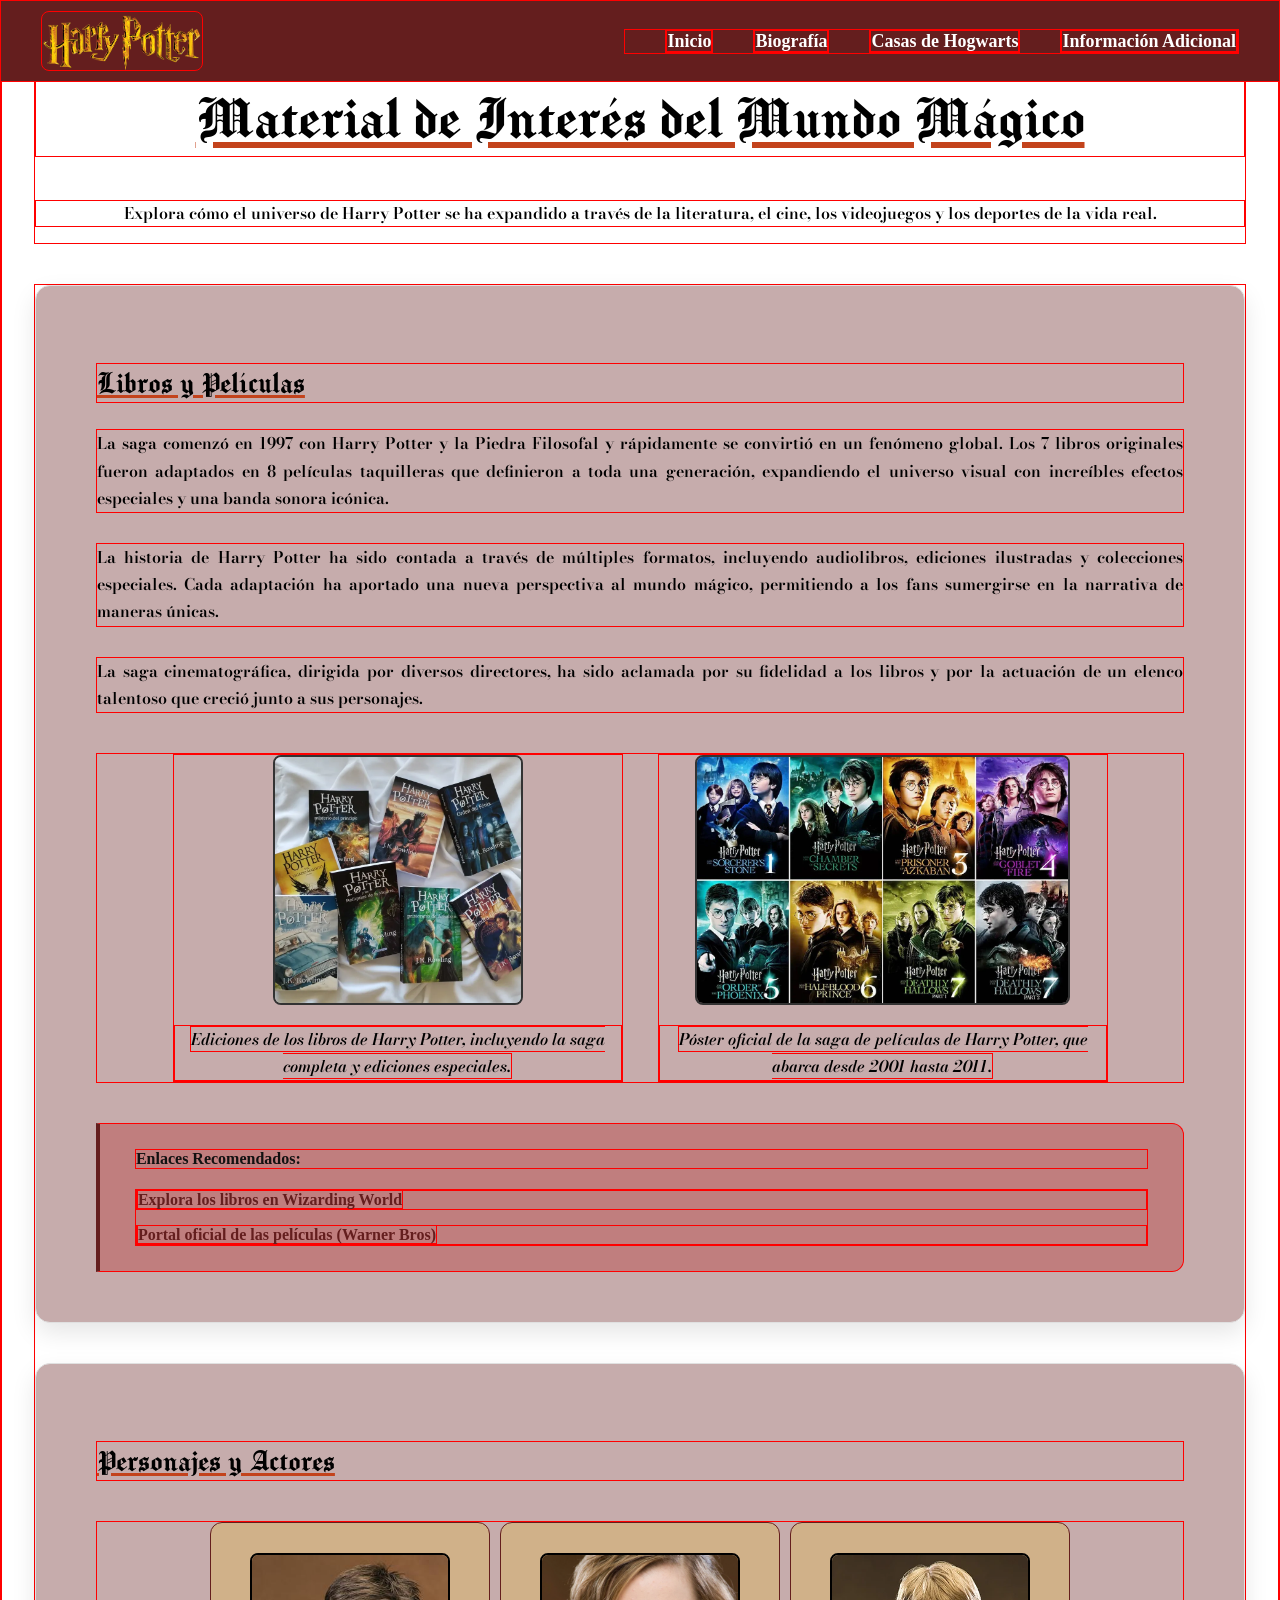
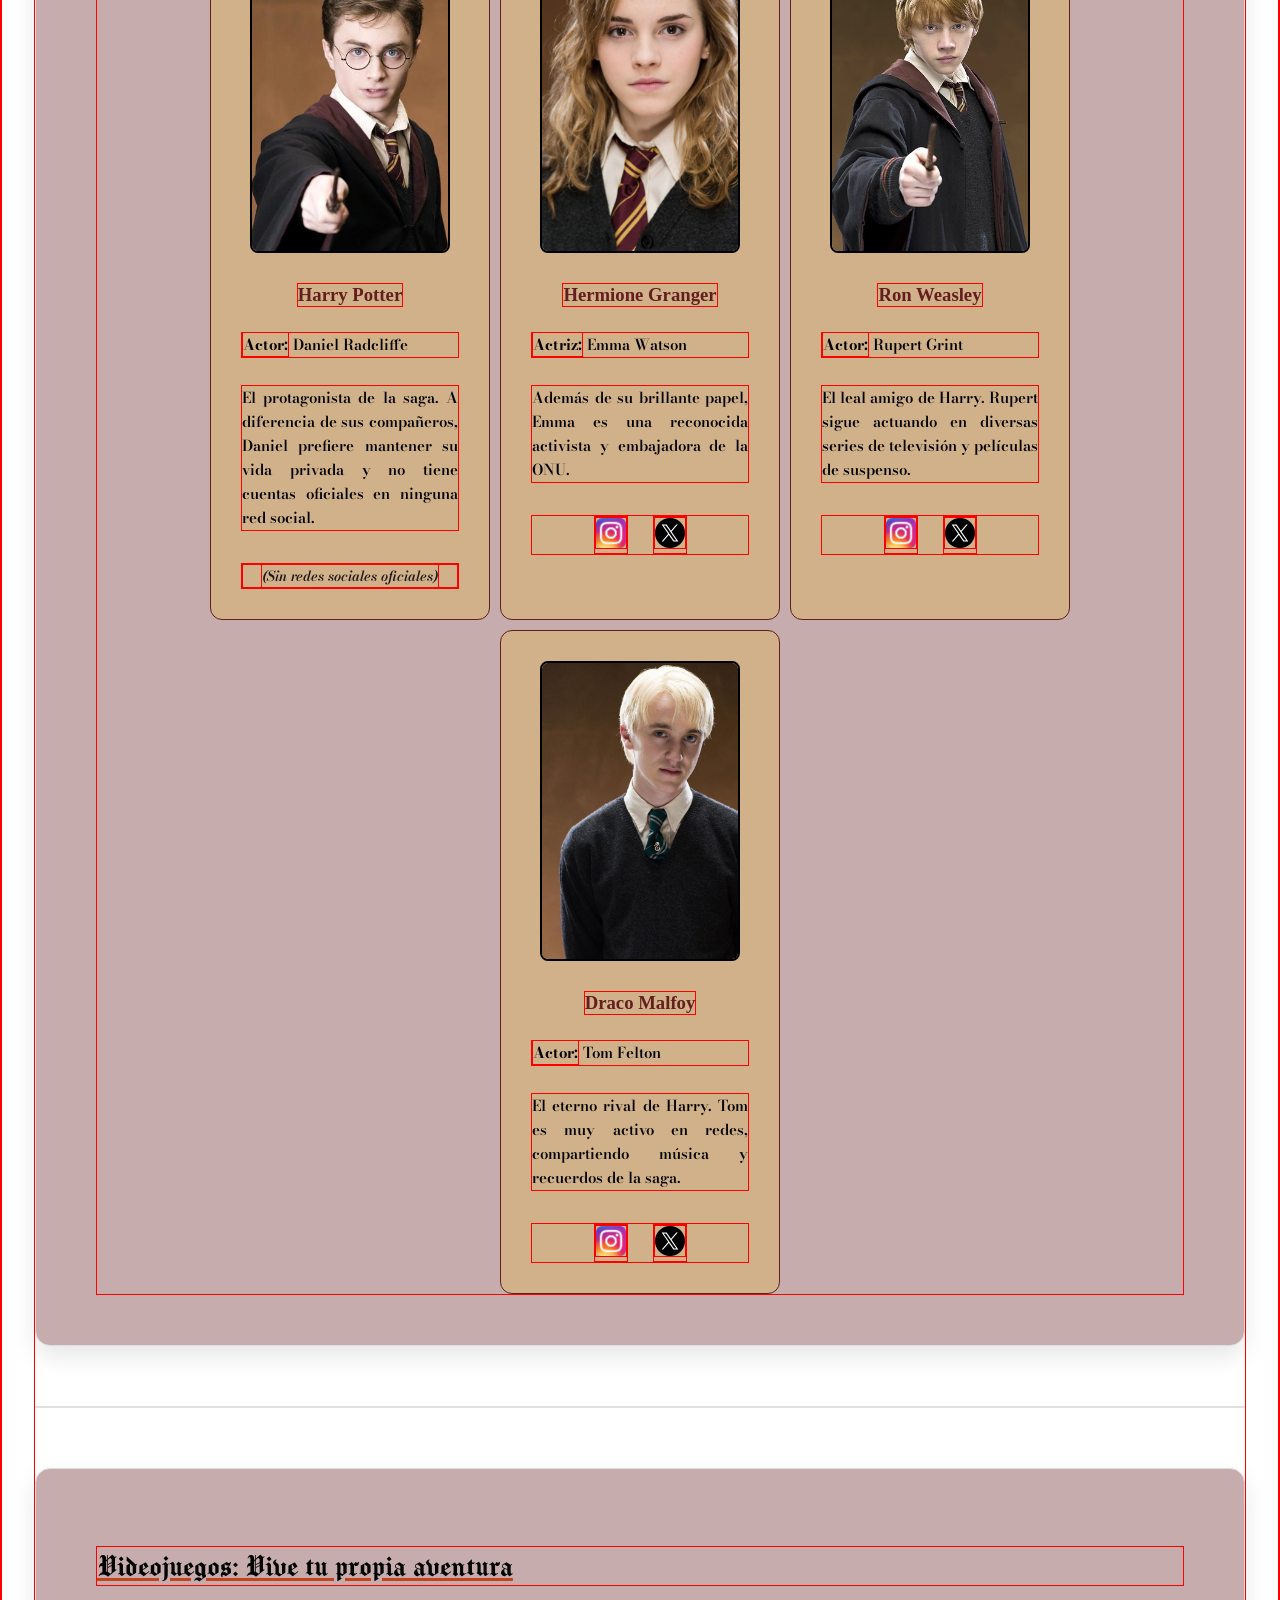
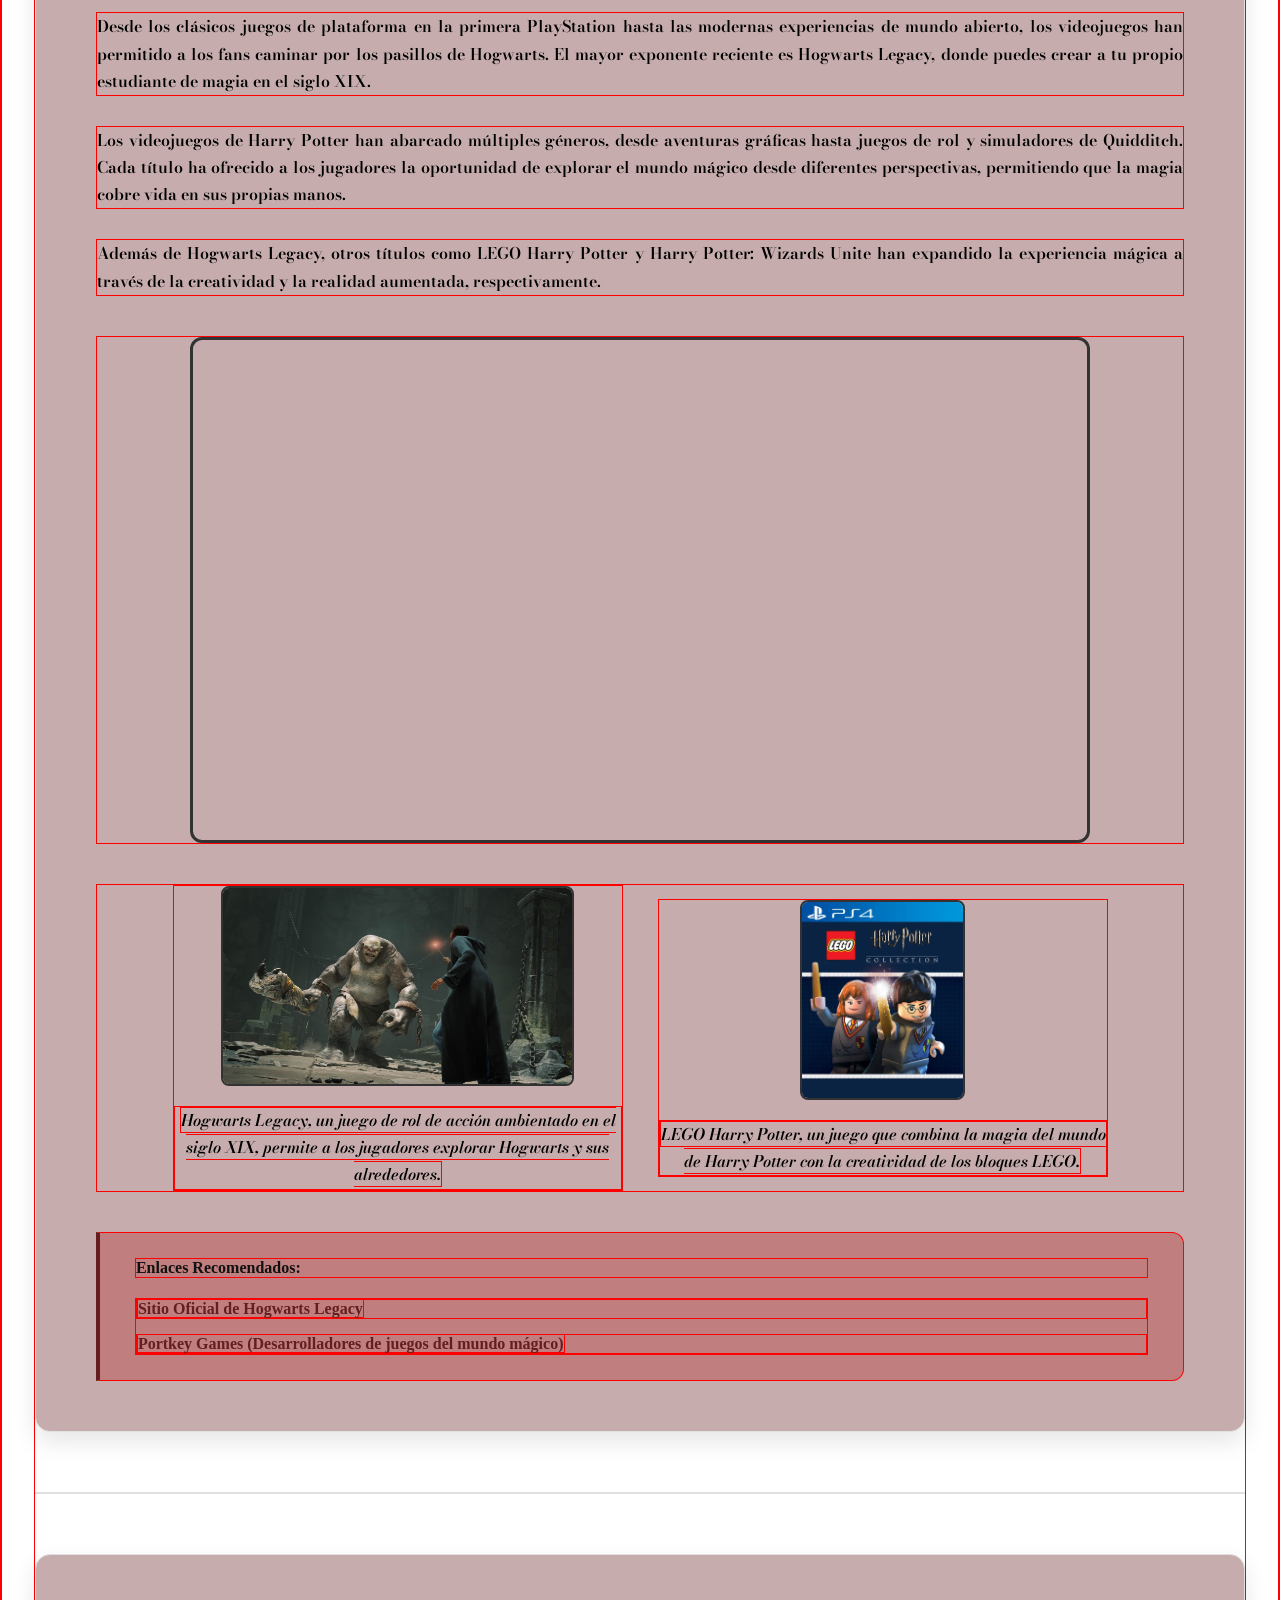
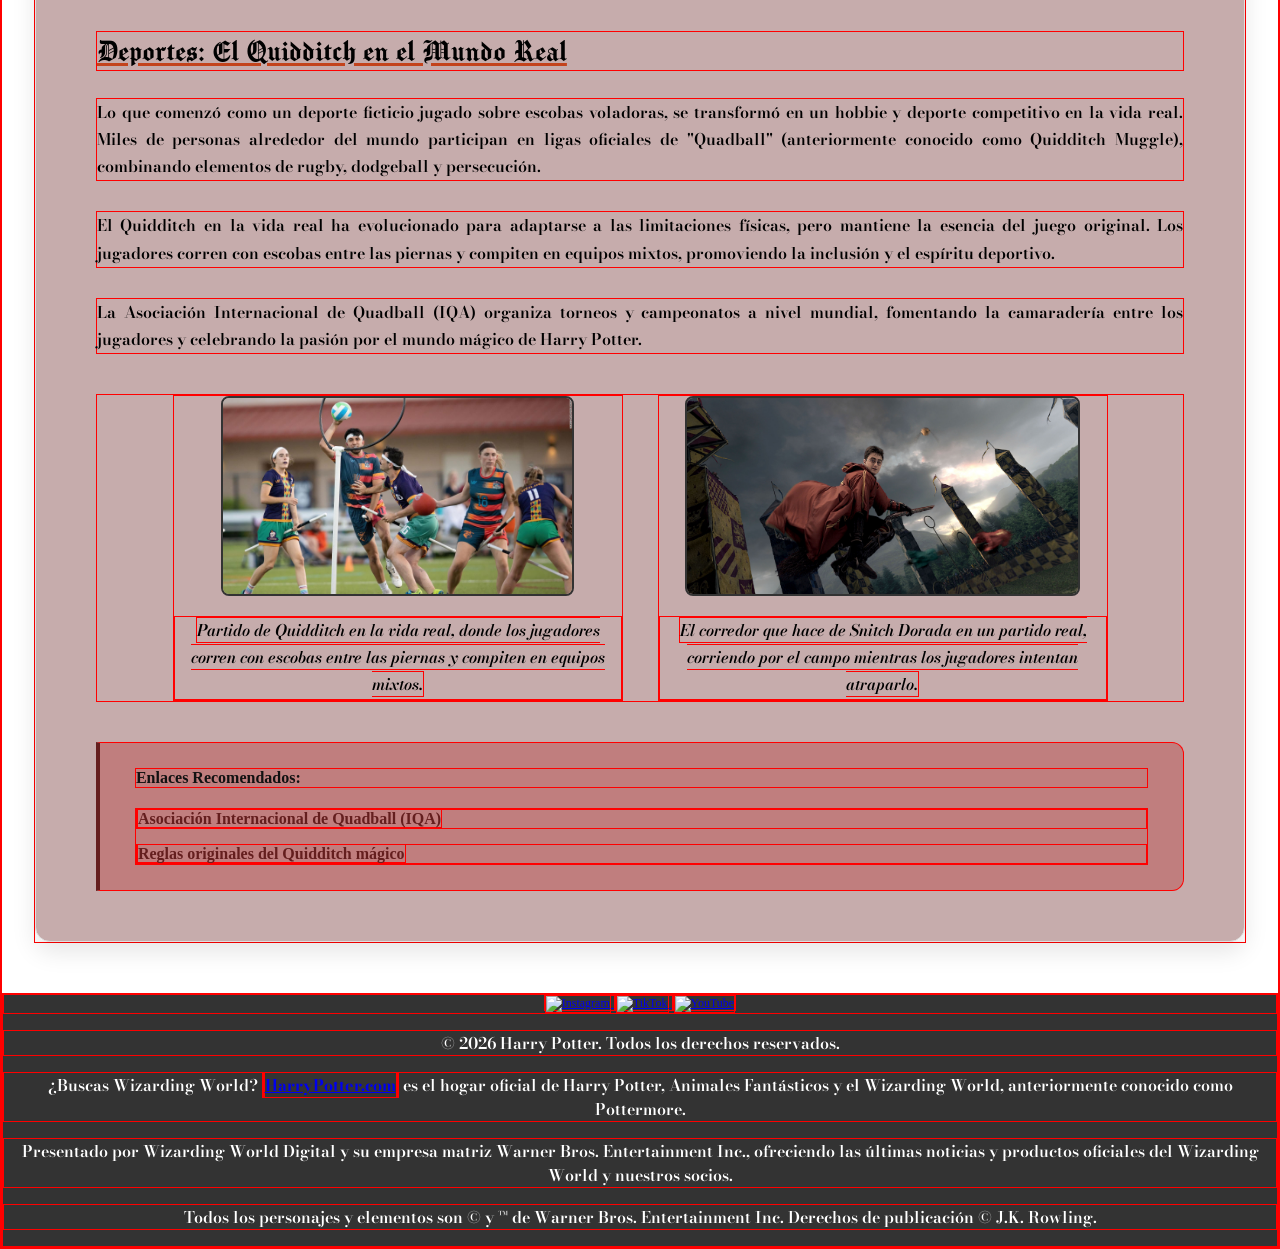
==== commit 42036396: "commit Refactored HTML structure by replacing the navbar section with a header element for better se" ====
--- a/html/additional-information.html
+++ b/html/additional-information.html
@@ -5,27 +5,34 @@
     <meta charset="UTF-8">
     <meta name="viewport" content="width=device-width, initial-scale=1.0">
     <link rel="preconnect" href="https://fonts.googleapis.com">
-<link rel="preconnect" href="https://fonts.gstatic.com" crossorigin>
-<link href="https://fonts.googleapis.com/css2?family=Manufacturing+Consent&display=swap" rel="stylesheet">
-<link rel="preconnect" href="https://fonts.googleapis.com">
-<link rel="preconnect" href="https://fonts.gstatic.com" crossorigin>
-<link href="https://fonts.googleapis.com/css2?family=Bodoni+Moda:ital,opsz,wght@0,6..96,400..900;1,6..96,400..900&display=swap" rel="stylesheet">
+    <link rel="preconnect" href="https://fonts.gstatic.com" crossorigin>
+    <link href="https://fonts.googleapis.com/css2?family=Manufacturing+Consent&display=swap" rel="stylesheet">
+    <link rel="preconnect" href="https://fonts.googleapis.com">
+    <link rel="preconnect" href="https://fonts.gstatic.com" crossorigin>
+    <link
+        href="https://fonts.googleapis.com/css2?family=Bodoni+Moda:ital,opsz,wght@0,6..96,400..900;1,6..96,400..900&display=swap"
+        rel="stylesheet">
     <link rel="stylesheet" href="../styles/additional-information-style.css">
     <link rel="stylesheet" href="../styles/general-style.css">
     <title>Información Adicional - Harry Potter</title>
 </head>
 
 <body>
-    <!-- NAVBAR -->
-    <nav class="nav-bar">
-        <img id="hplogo" src="../images/logo.png" height="50" alt="Logo de Harry Potter">
-        <ul>
-            <li><a href="index.html">Inicio</a></li>
-            <li><a href="biography.html">Biografía</a></li>
-            <li><a href="houses.html">Casas de Hogwarts</a></li>
-            <li><a href="additional-information.html">Información Adicional</a></li>
-        </ul>
-    </nav>
+
+    <header>
+        <!-- NAVBAR -->
+        <nav class="nav-bar">
+            <img id="hplogo" src="../images/logo.png" height="50" alt="Logo de Harry Potter" />
+            <ul>
+                <li><a href="index.html">Inicio</a></li>
+                <li><a href="biography.html">Biografía</a></li>
+                <li><a href="houses.html">Casas de Hogwarts</a></li>
+                <li><a href="additional-information.html">Información Adicional</a></li>
+            </ul>
+        </nav>
+
+    </header>
+
 
     <header class="page-header">
         <h1>Material de Interés del Mundo Mágico</h1>
@@ -57,12 +64,15 @@
 
             <div class="gallery">
                 <div class="gallery-item">
-                    <img src="../images/hp-sage.png" height="250" alt="Colección completa de los libros de Harry Potter">
-                    <p><em>Ediciones de los libros de Harry Potter, incluyendo la saga completa y ediciones especiales.</em></p>
+                    <img src="../images/hp-sage.png" height="250"
+                        alt="Colección completa de los libros de Harry Potter">
+                    <p><em>Ediciones de los libros de Harry Potter, incluyendo la saga completa y ediciones
+                            especiales.</em></p>
                 </div>
                 <div class="gallery-item">
                     <img src="../images/hp-movies.png" height="250" alt="Póster oficial de la saga de películas">
-                    <p><em>Póster oficial de la saga de películas de Harry Potter, que abarca desde 2001 hasta 2011.</em></p>
+                    <p><em>Póster oficial de la saga de películas de Harry Potter, que abarca desde 2001 hasta
+                            2011.</em></p>
                 </div>
             </div>
 
@@ -177,13 +187,16 @@
                 <div class="gallery-item">
                     <img src="../images/hogwarts-legacy.png" height="200"
                         alt="Captura de pantalla del gameplay de Hogwarts Legacy">
-                    <p><em>Hogwarts Legacy, un juego de rol de acción ambientado en el siglo XIX, permite a los jugadores
-                        explorar Hogwarts y sus alrededores.</em></p>
-                </div>
-                <div class="gallery-item">
-                    <img src="../images/lego-harry-potter.png" height="200" alt="Portada del videojuego LEGO Harry Potter">
-                    <p><em>LEGO Harry Potter, un juego que combina la magia del mundo de Harry Potter con la creatividad de los
-                        bloques LEGO.</em></p>
+                    <p><em>Hogwarts Legacy, un juego de rol de acción ambientado en el siglo XIX, permite a los
+                            jugadores
+                            explorar Hogwarts y sus alrededores.</em></p>
+                </div>
+                <div class="gallery-item">
+                    <img src="../images/lego-harry-potter.png" height="200"
+                        alt="Portada del videojuego LEGO Harry Potter">
+                    <p><em>LEGO Harry Potter, un juego que combina la magia del mundo de Harry Potter con la creatividad
+                            de los
+                            bloques LEGO.</em></p>
                 </div>
             </div>
 
@@ -224,15 +237,17 @@
                 <div class="gallery-item">
                     <img src="../images/quadball.png" height="200"
                         alt="Jugadores universitarios jugando Quidditch en la vida real">
-                    <p><em>Partido de Quidditch en la vida real, donde los jugadores corren con escobas entre las piernas y
-                        compiten en equipos mixtos.</em></p>
+                    <p><em>Partido de Quidditch en la vida real, donde los jugadores corren con escobas entre las
+                            piernas y
+                            compiten en equipos mixtos.</em></p>
                 </div>
                 <div class="gallery-item">
                     <img src="../images/real-quidditch.png" height="200"
                         alt="El corredor que hace de Snitch Dorada en un partido real">
                     <p><em>El corredor que hace de Snitch Dorada en un partido real, corriendo por el campo mientras los
-                        jugadores intentan atraparlo.</em> </p></div>
-                </div>
+                            jugadores intentan atraparlo.</em> </p>
+                </div>
+            </div>
             </div>
 
             <div class="links-box">
@@ -245,13 +260,36 @@
                 </ul>
             </div>
         </section>
-
     </main>
-
     <footer class="footer">
+        <div class="social-icons">
+            <a href="https://www.instagram.com/harrypotter/" target="_blank" title="Instagram oficial de Harry Potter">
+                <img src="../images/instagram-white-icon.png" alt="Instagram" class="social-icon">
+            </a>
+            <a href="https://www.tiktok.com/@harrypotter" target="_blank" title="TikTok oficial de Harry Potter">
+                <img src="../images/tiktok-white-icon.png" alt="TikTok" class="social-icon">
+            </a>
+            <a href="https://www.youtube.com/channel/UChPRO1CB_Hvd0TvKRU62iSQ" target="_blank"
+                title="YouTube de Wizarding World">
+                <img src="../images/youtube-white-icon.png" alt="YouTube" class="social-icon">
+            </a>
+        </div>
+
         <p>© 2026 Harry Potter. Todos los derechos reservados.</p>
+
+        <p>
+            ¿Buscas Wizarding World? <span class="hp-com"><a href="https://HarryPotter.com"
+                    target="_blank"><strong>HarryPotter.com</strong></a></span> es el hogar oficial de Harry Potter,
+            Animales Fantásticos y el Wizarding World, anteriormente conocido como Pottermore.
+        </p>
+
+        <p>Presentado por Wizarding World Digital y su empresa matriz Warner Bros. Entertainment Inc., ofreciendo las
+            últimas noticias y productos oficiales del Wizarding World y nuestros socios.
+        </p>
+
+        <p>Todos los personajes y elementos son © y ™ de Warner Bros. Entertainment Inc. Derechos de publicación © J.K.
+            Rowling.</p>
     </footer>
-
 </body>
 
-</html>+</html>
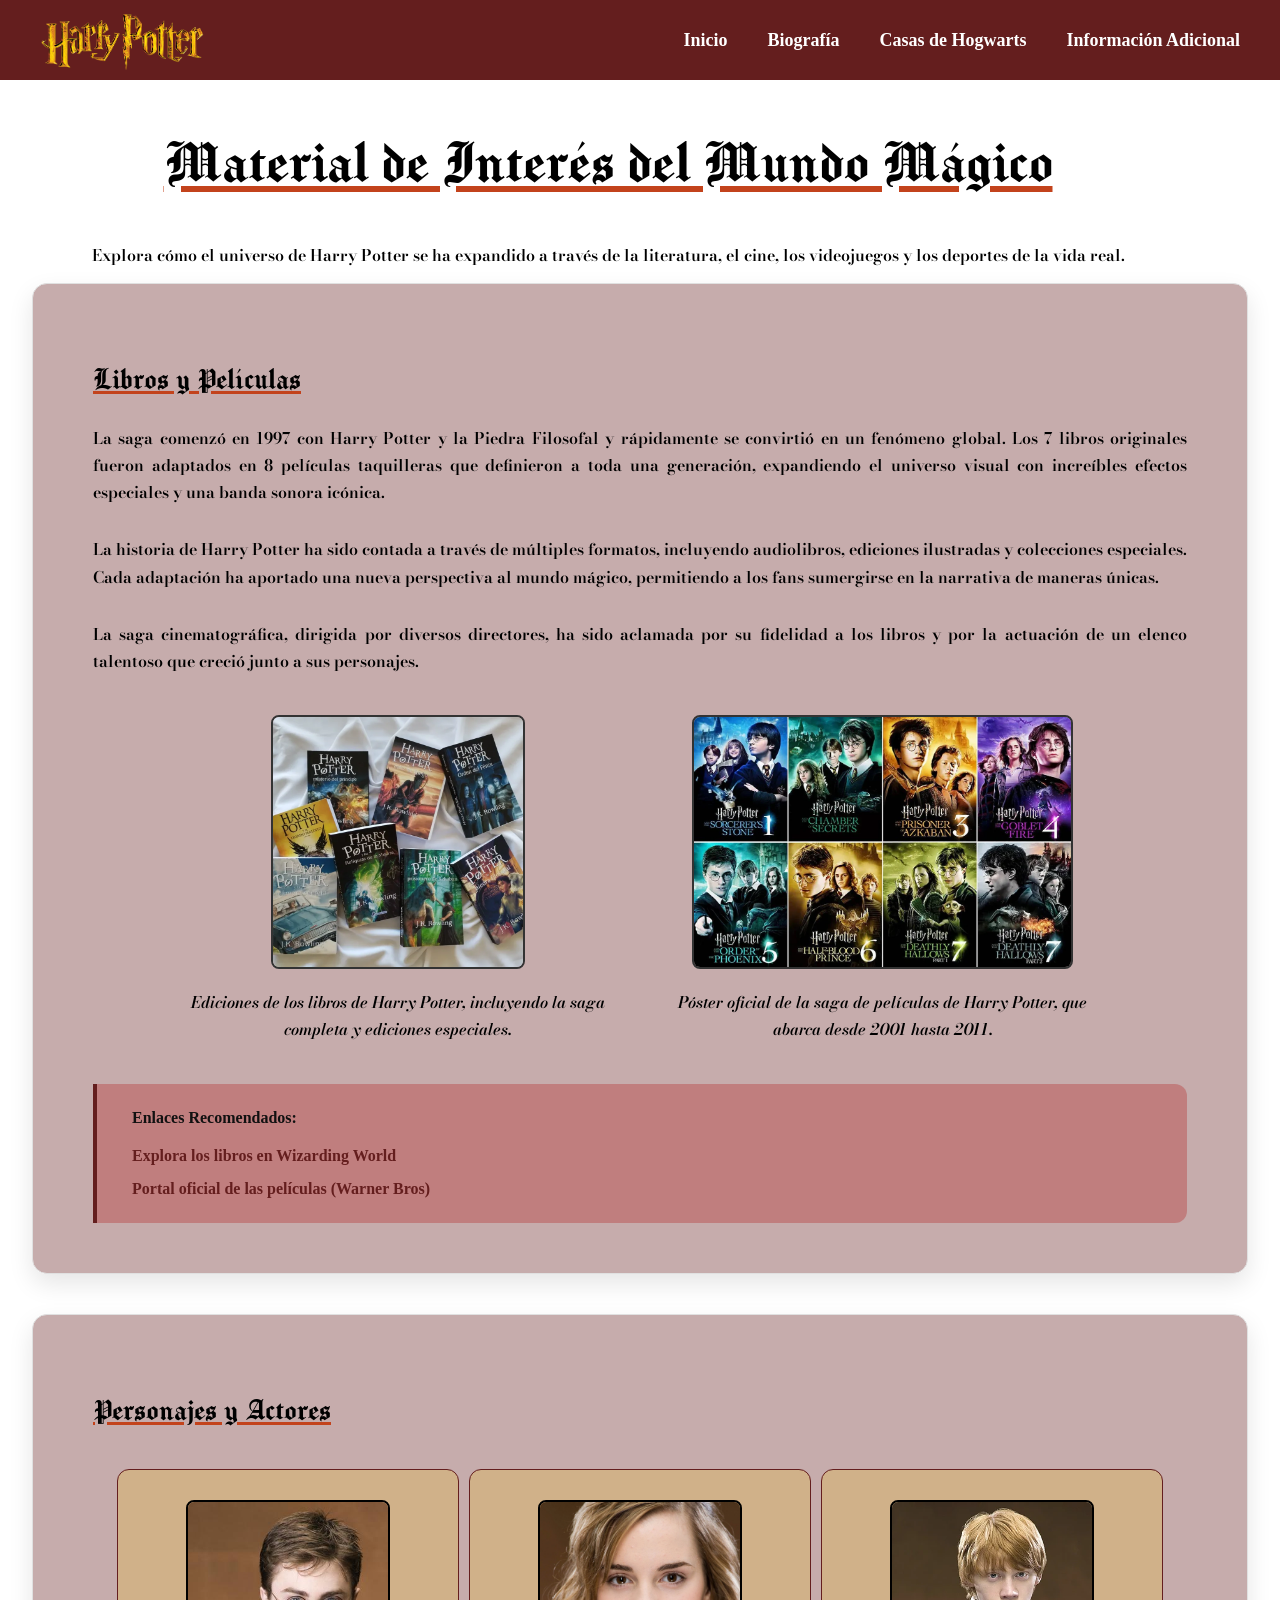
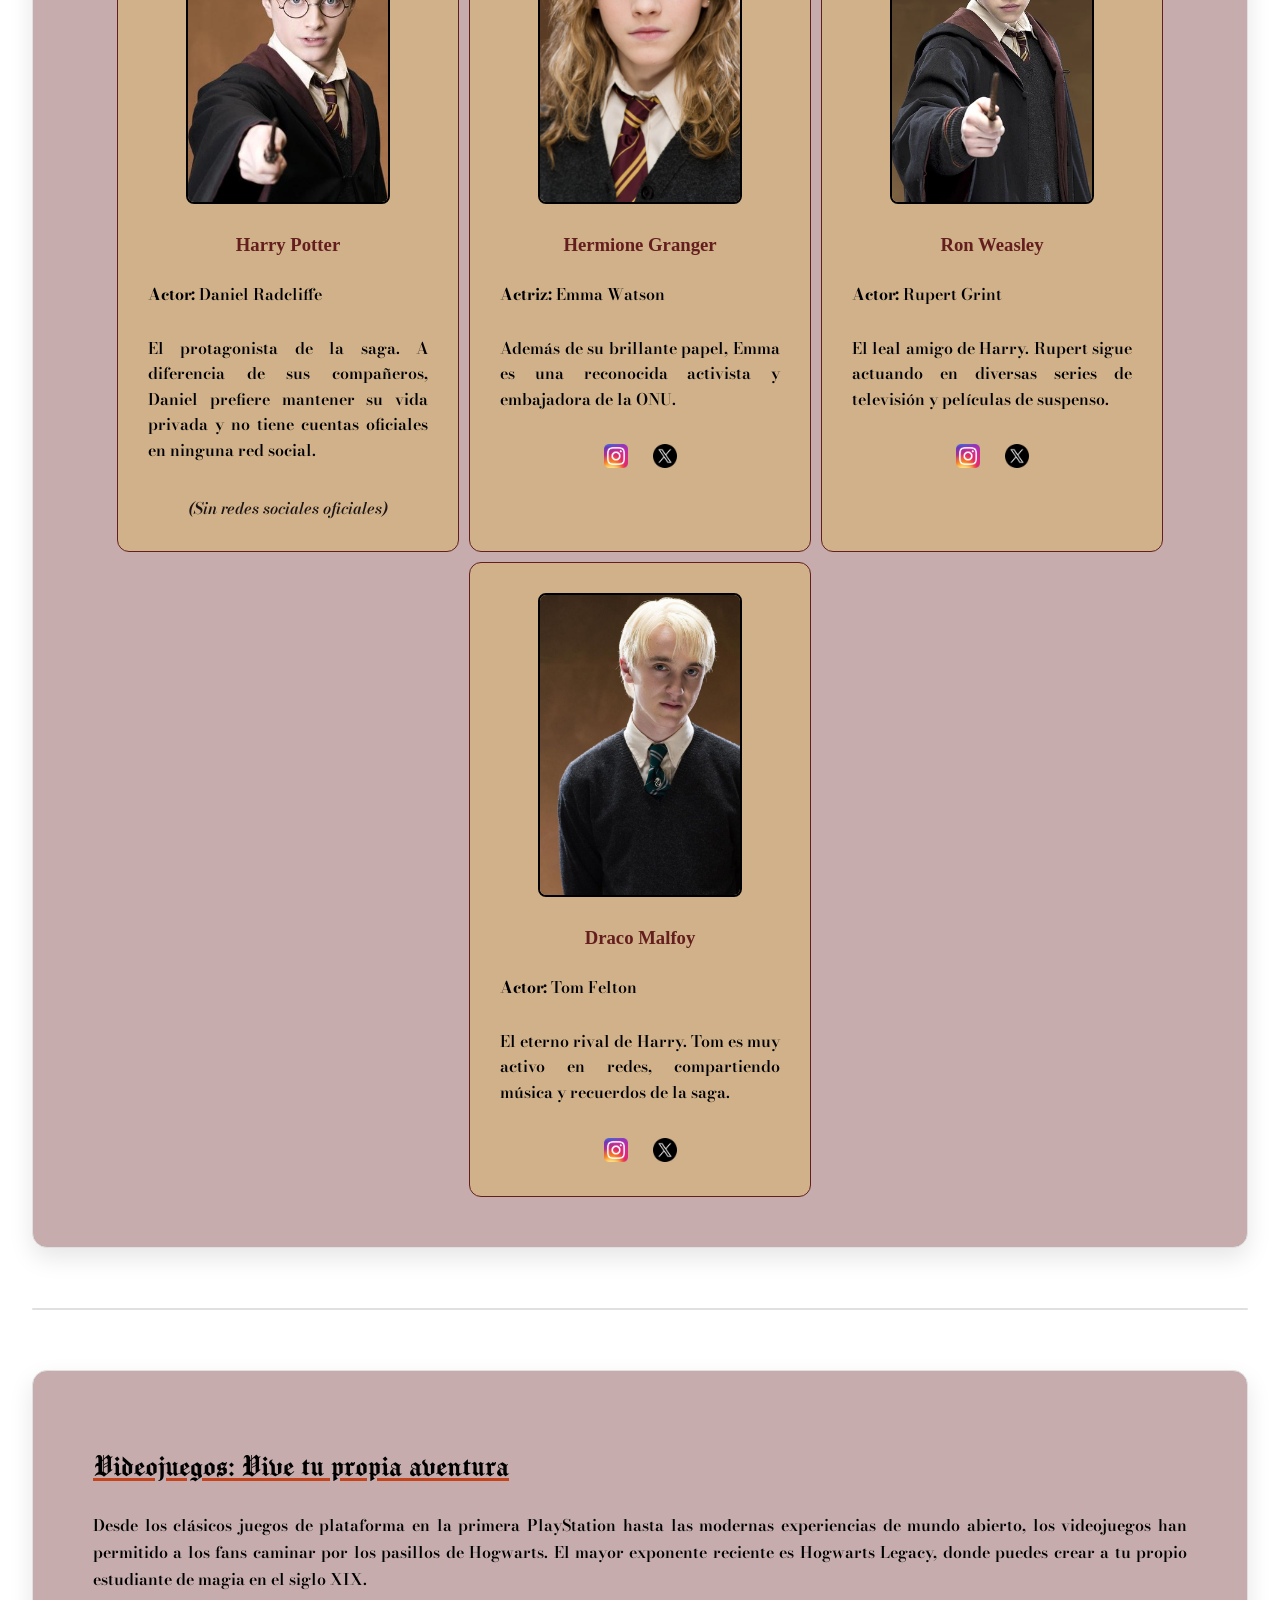
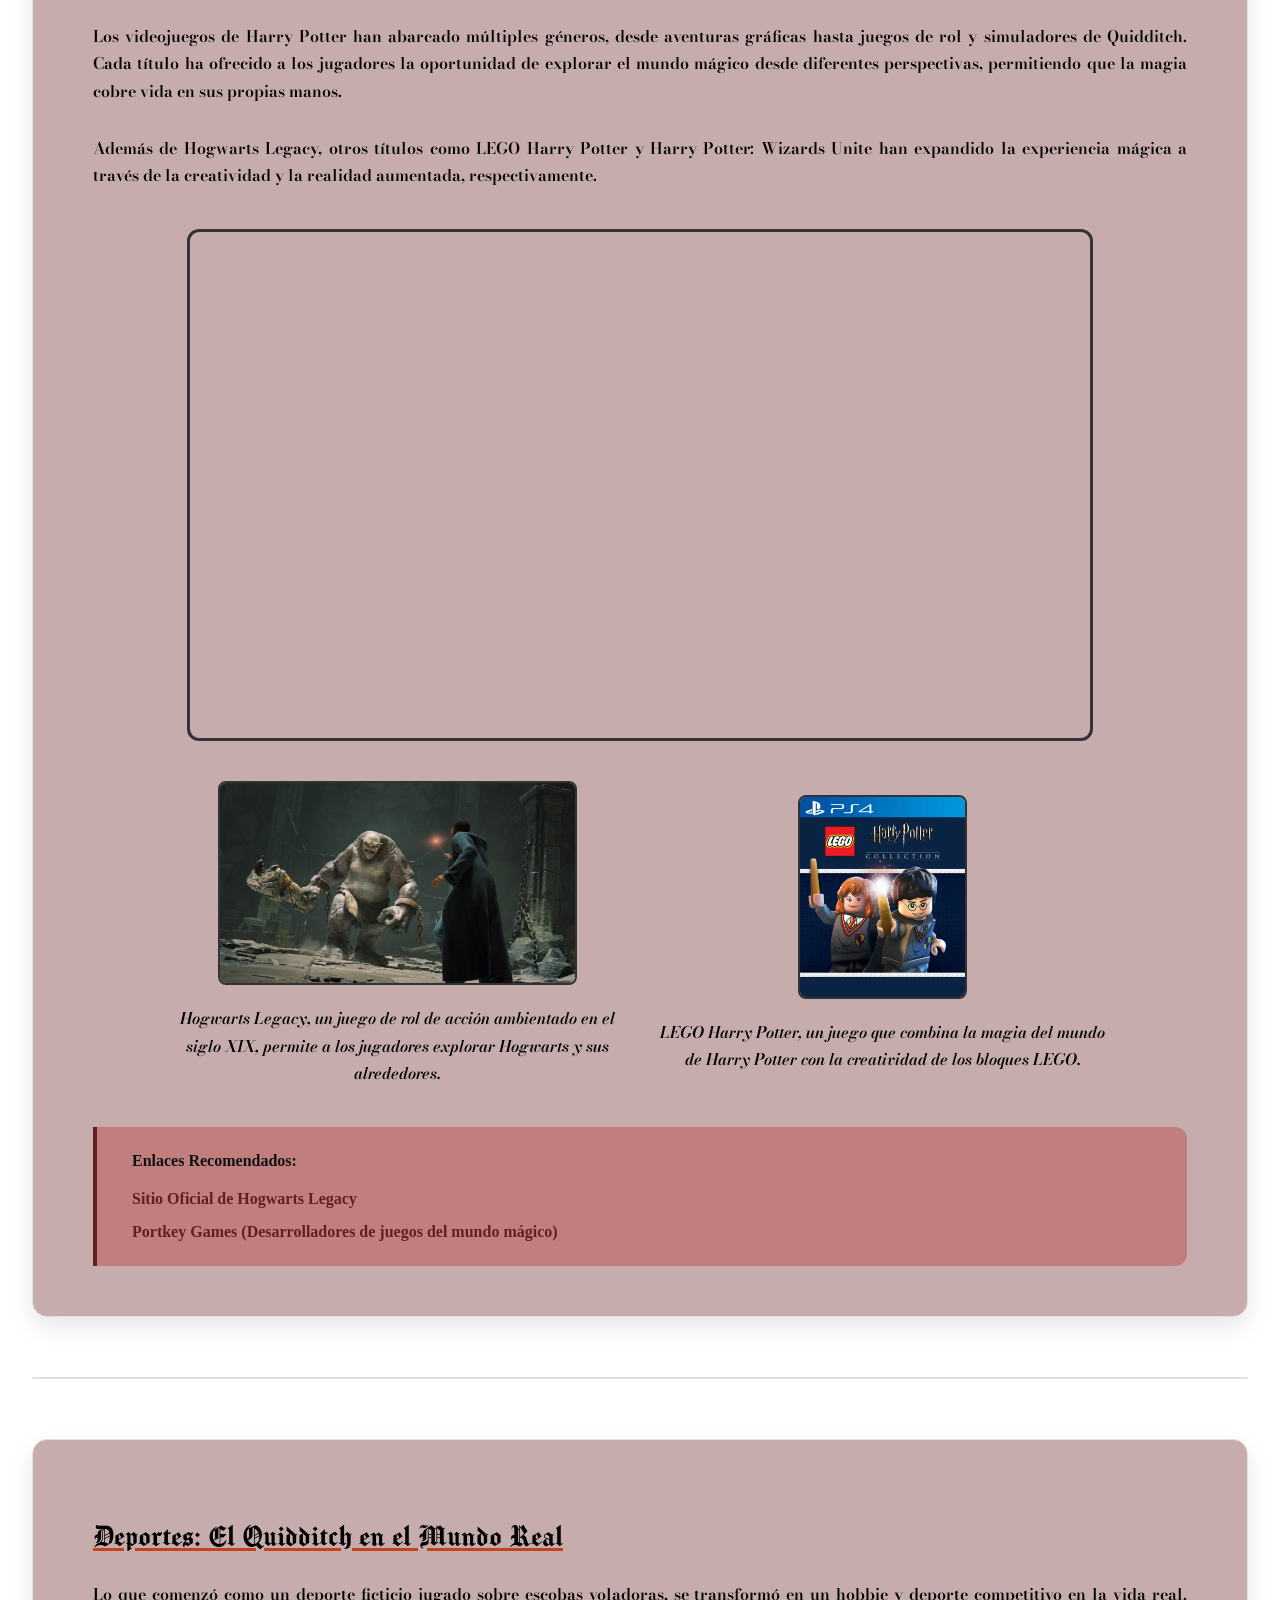
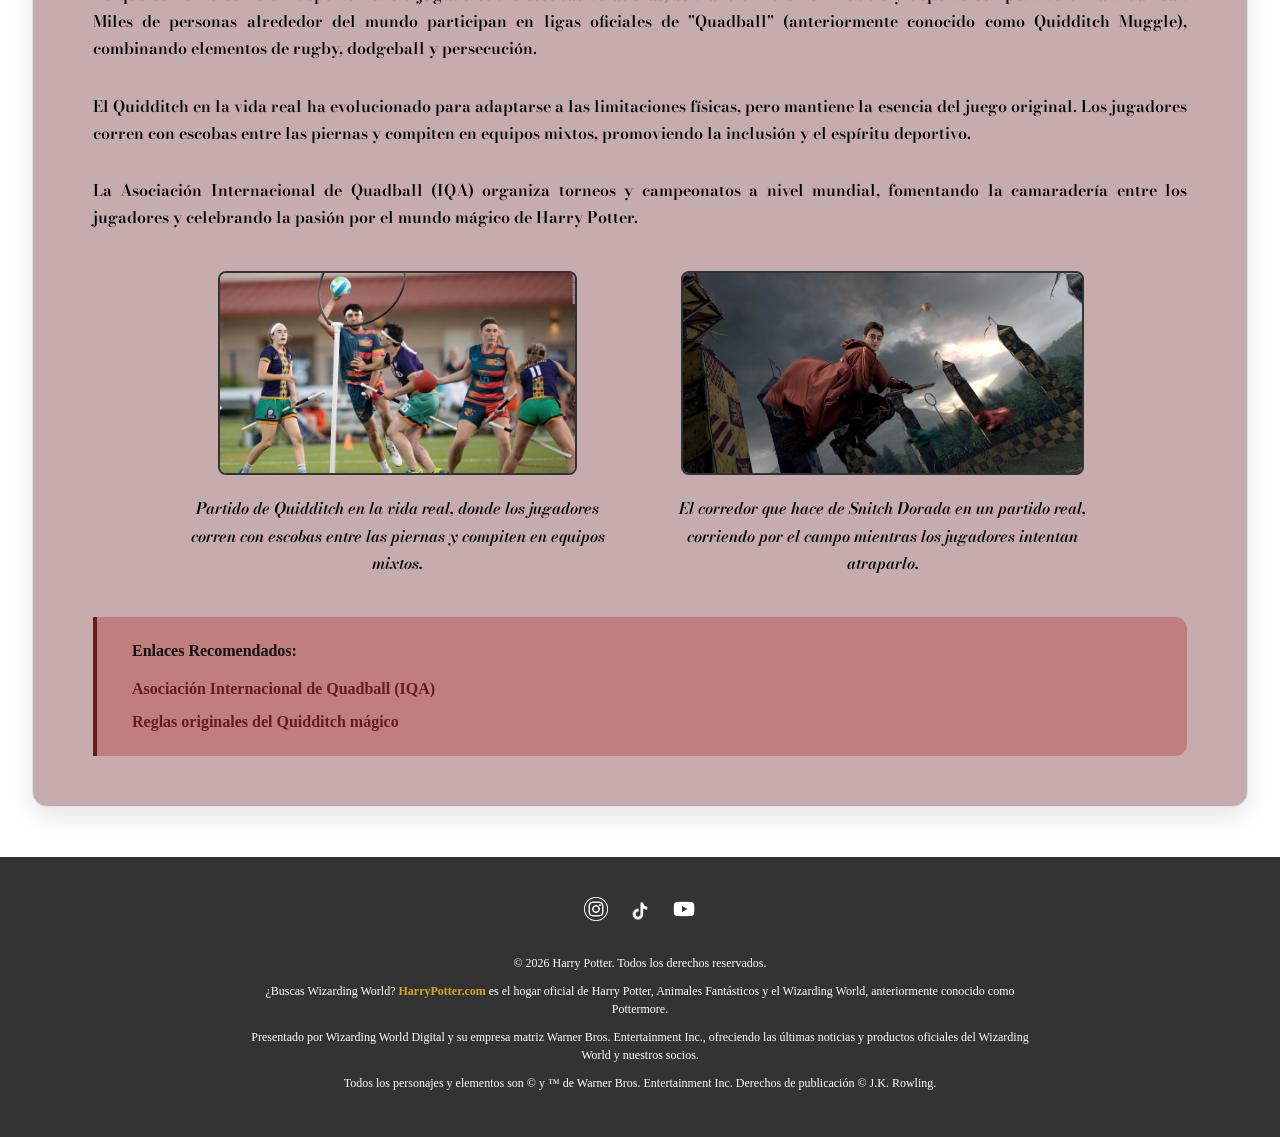
==== commit 0a9adb8a: "final page - wiyhout comments" ====
--- a/html/additional-information.html
+++ b/html/additional-information.html
@@ -30,9 +30,7 @@
                 <li><a href="additional-information.html">Información Adicional</a></li>
             </ul>
         </nav>
-
     </header>
-
 
     <header class="page-header">
         <h1>Material de Interés del Mundo Mágico</h1>
@@ -292,4 +290,4 @@
     </footer>
 </body>
 
-</html>
+</html>
--- a/styles/additional-information-style.css
+++ b/styles/additional-information-style.css
@@ -1,20 +1,14 @@
 .page-header {
-    width: 95%; 
-    margin: 30px auto 40px auto;
+    width: 95%;
     text-align: center;
 }
 
-.page-header p {
-    line-height: 1.6;
-    margin-top: 15px;
-}
-
 .interest-container {
-    width: 95%; 
+    width: 95%;
     margin: 0 auto 50px auto;
     display: flex;
     flex-direction: column;
-    gap: 40px; 
+    gap: 40px;
 }
 
 .interest-category,
@@ -23,11 +17,11 @@
     border: 1px solid #e0e0e0;
     border-radius: 15px;
     box-shadow: 0 10px 25px rgba(0, 0, 0, 0.1);
-    padding: 50px 60px; 
+    padding: 50px 60px;
 }
 
 .interest-category p,
-.actors-category > p {
+.actors-category>p {
     text-align: justify;
     line-height: 1.7;
     margin-bottom: 30px;
@@ -39,7 +33,7 @@
     flex-direction: row;
     justify-content: center;
     align-items: center;
-    flex-wrap: wrap; 
+    flex-wrap: wrap;
     gap: 35px;
     margin: 40px 0;
 }
@@ -48,7 +42,7 @@
     border-radius: 8px;
     border: 2px solid #333;
     object-fit: cover;
-    max-width: 100%; 
+    max-width: 100%;
 }
 
 .gallery-item {
@@ -56,7 +50,7 @@
     flex-direction: column;
     align-items: center;
     max-width: 450px;
-    text-align: center;   
+    text-align: center;
 }
 
 .gallery-item p {
@@ -79,7 +73,7 @@
     border-radius: 12px;
     border: 3px solid #333;
     width: 100%;
-    max-width: 900px; 
+    max-width: 900px;
     height: auto;
     aspect-ratio: 16 / 9;
 }
@@ -87,7 +81,7 @@
 .links-box {
     background-color: #b1000344;
     border-left: 4px solid #641e1e;
-    padding: 25px 35px; 
+    padding: 25px 35px;
     border-radius: 0 12px 12px 0;
     margin-top: 40px;
 }
@@ -124,13 +118,13 @@
     display: flex;
     justify-content: center;
     flex-wrap: wrap;
-    gap: 10px; 
+    gap: 10px;
     margin-top: 40px;
 }
 
 .character-card {
     background-color: #f1c40f38;
-    border: 1px solid #641e1e; 
+    border: 1px solid #641e1e;
     border-radius: 12px;
     padding: 30px;
     width: 280px;
@@ -189,8 +183,8 @@
 }
 
 .social-icon {
-    width: 32px;     
-    height: 32px;  
+    width: 32px;
+    height: 32px;
     object-fit: contain;
 }
 
@@ -200,4 +194,4 @@
     background-color: #e0e0e0;
     margin: 20px 0;
     border-radius: 2px;
-}+}
--- a/styles/general-style.css
+++ b/styles/general-style.css
@@ -1,9 +1,4 @@
-* {
-  border: 1px solid red;
-  box-sizing: border-box;
-}
-
-* h1,
+h1,
 h2 {
   text-decoration: underline;
   text-decoration-color: #c3431c;
@@ -12,15 +7,15 @@
   font-style: normal;
 }
 
-* h1 {
+h1 {
   font-size: 4rem;
 }
 
-* h2 {
+h2 {
   font-size: 2rem;
 }
 
-* p {
+p:not(.footer p) {
   font-family: "Bodoni Moda", serif;
   font-weight: 600;
   font-style: normal;
@@ -28,11 +23,17 @@
 }
 
 body {
-
   margin: 0;
   min-height: 100vh;
   display: flex;
   flex-direction: column;
+}
+
+body > header:first-of-type {
+  position: sticky;
+  top: 0;
+  z-index: 1000;
+  width: 100%;
 }
 
 #hplogo {
@@ -54,12 +55,7 @@
   align-items: center;
   padding: 10px 40px;
   flex-direction: row;
-  /* STATIC NAVBAR */
-  position: fixed;
-  top: 0;
-  left: 0;
-  width: 100%;
-  z-index: 1000;
+  position: sticky;
 }
 
 .nav-bar ul {
@@ -67,6 +63,7 @@
   justify-content: center;
   gap: 40px;
   list-style: none;
+  padding: 0;
 }
 
 .nav-bar ul li a {
@@ -85,7 +82,39 @@
   font-size: 12px;
   background-color: #333;
   color: white;
-  text-align: center;
   width: 100%;
   margin-top: auto;
-}+  display: flex;
+  flex-direction: column;
+  align-items: center;
+  text-align: center;
+  padding: 40px 20px;
+  box-sizing: border-box;
+}
+
+.footer p {
+  margin: 5px 0;
+  max-width: 800px;
+  line-height: 1.5;
+}
+
+.social-icons {
+  margin-bottom: 20px;
+  display: flex;
+  justify-content: center;
+  gap: 20px;
+}
+
+.social-icon {
+  width: 24px;
+  height: auto;
+}
+
+.footer a {
+  color: #ffffff;
+  text-decoration: none;
+}
+
+.hp-com a {
+  color: #d3a625;
+}
